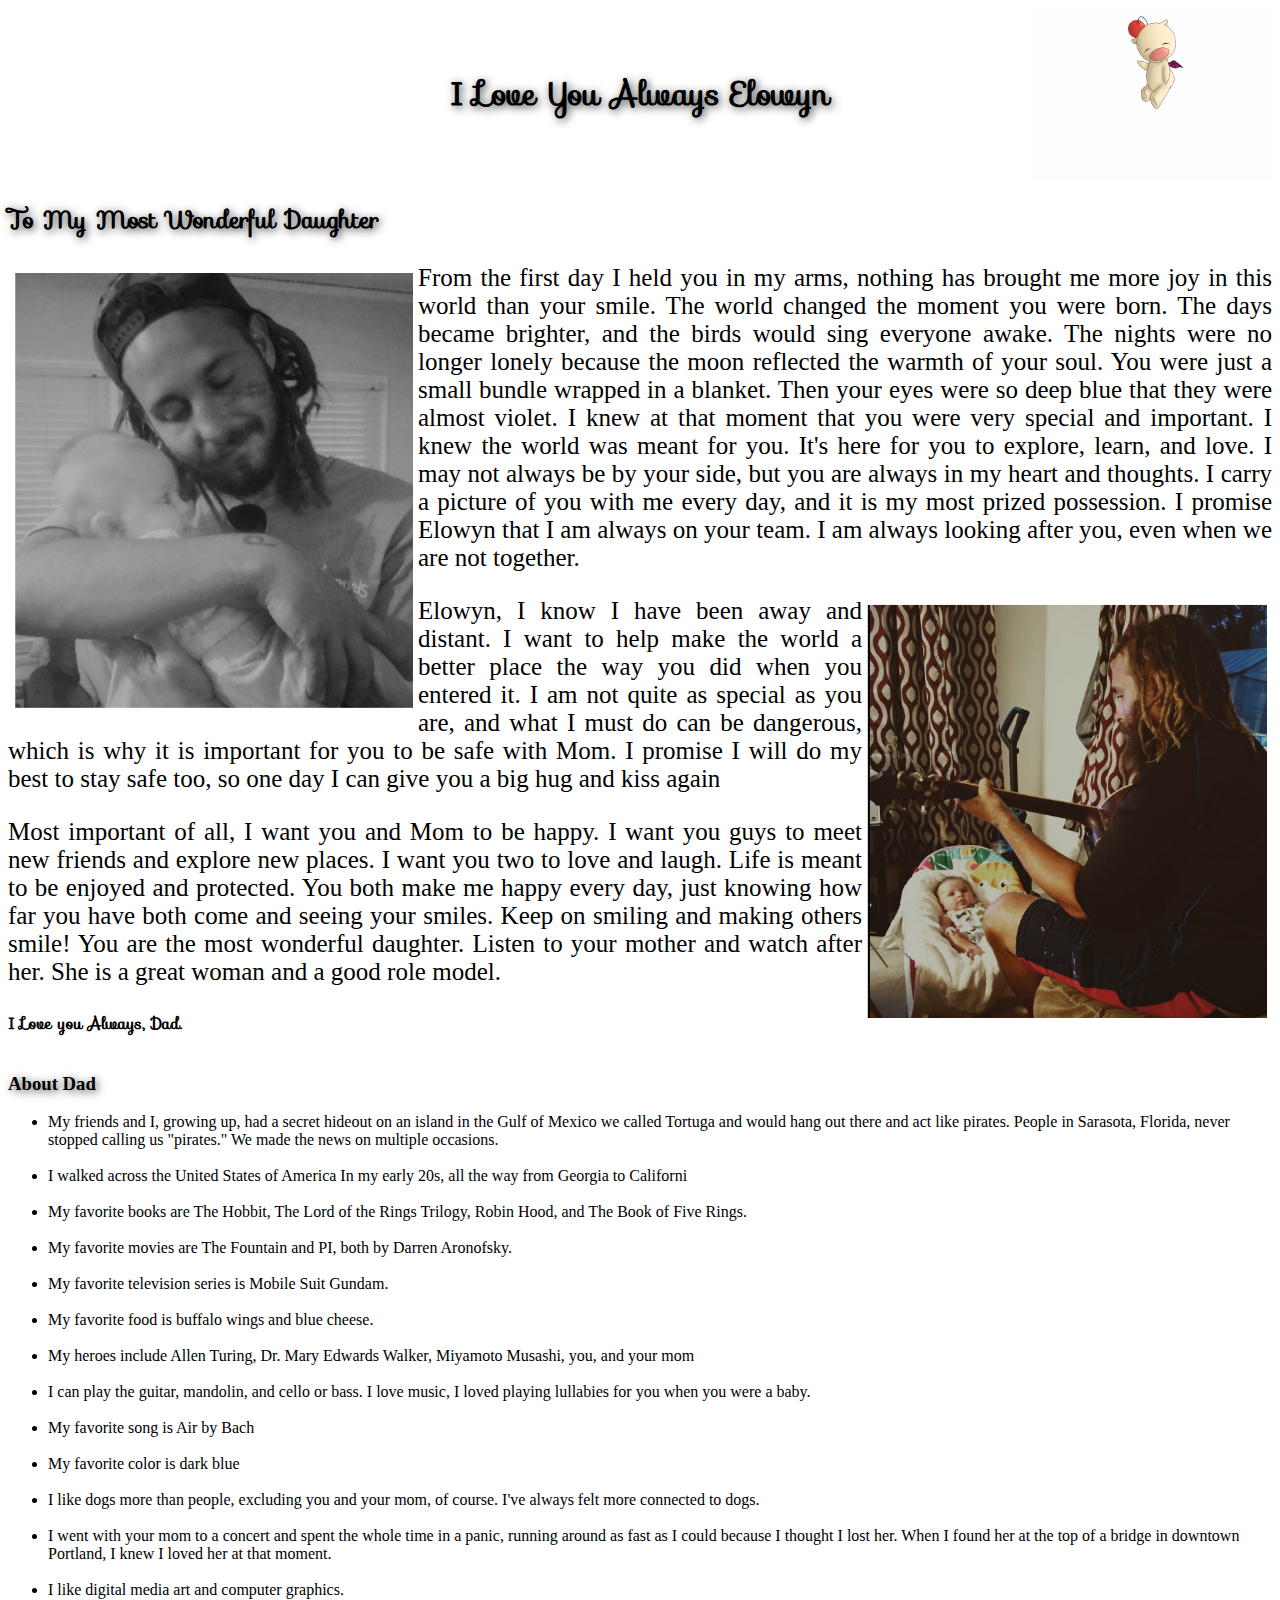
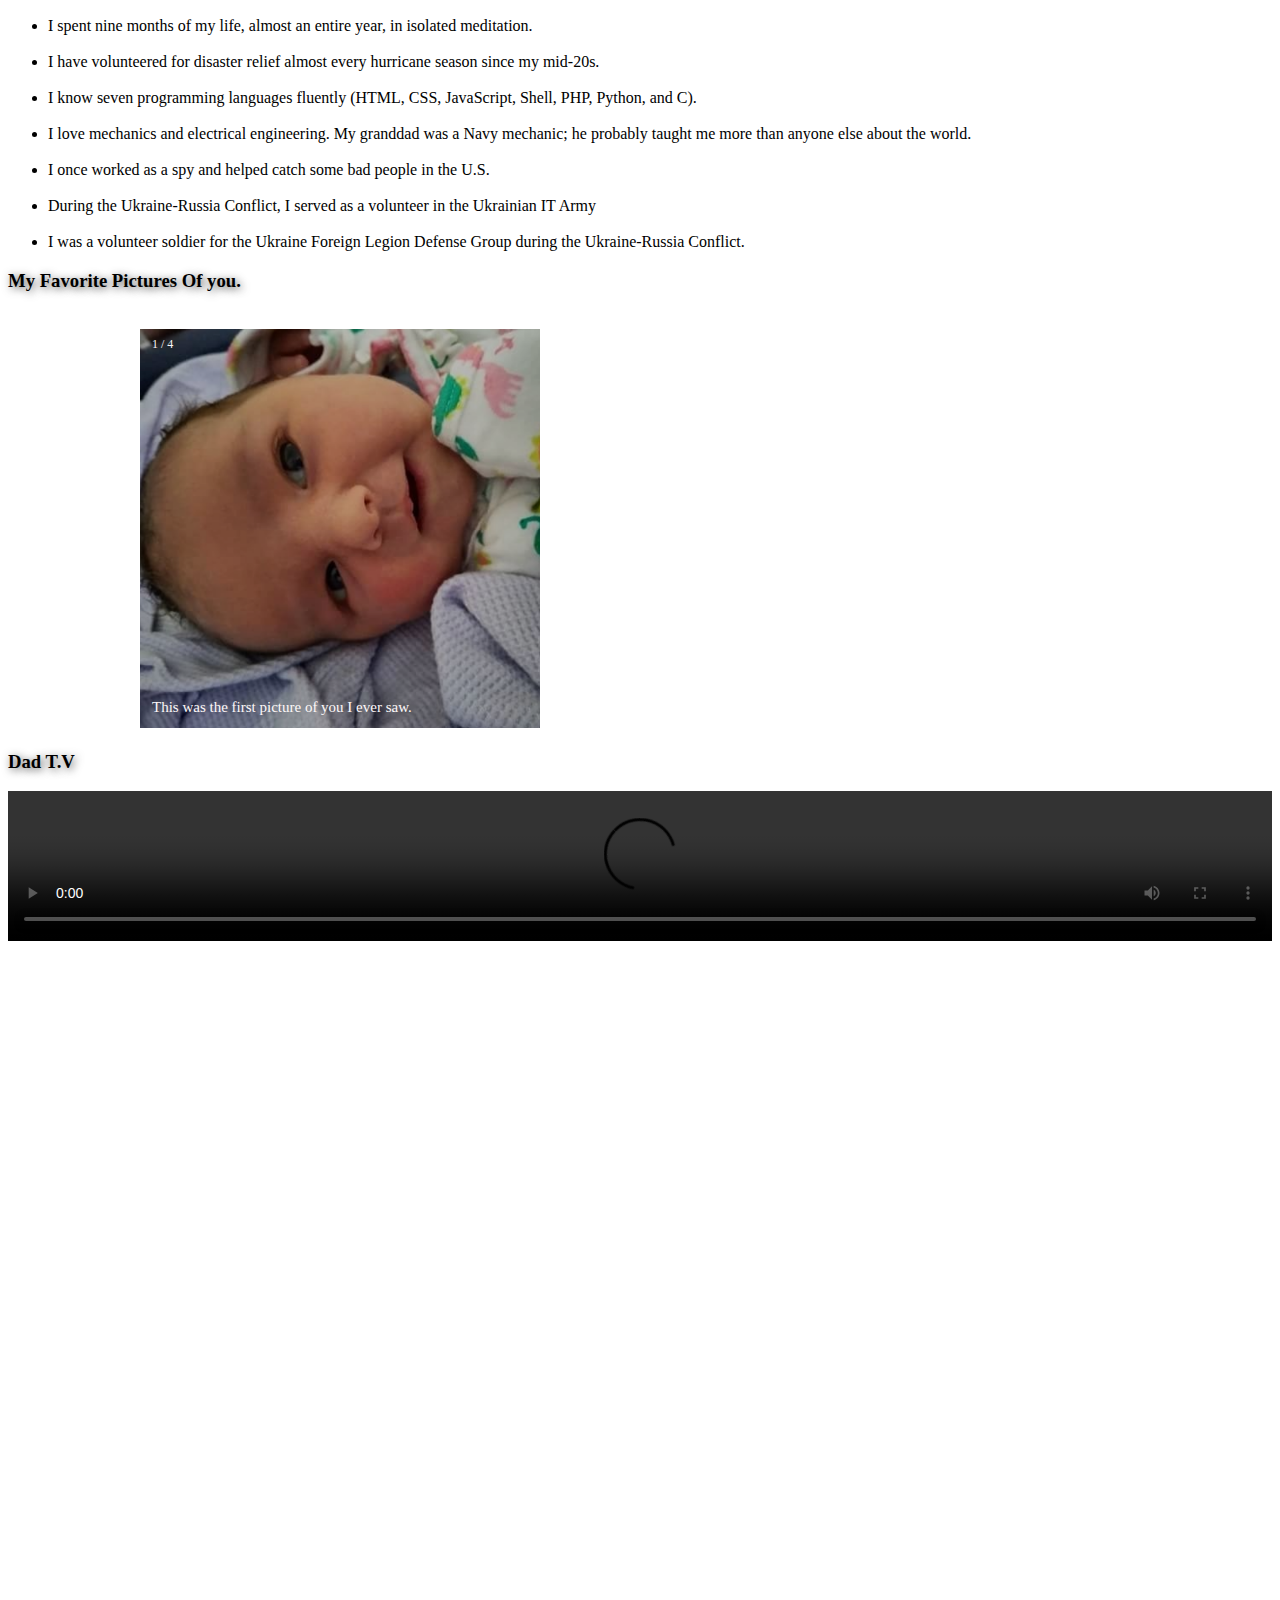
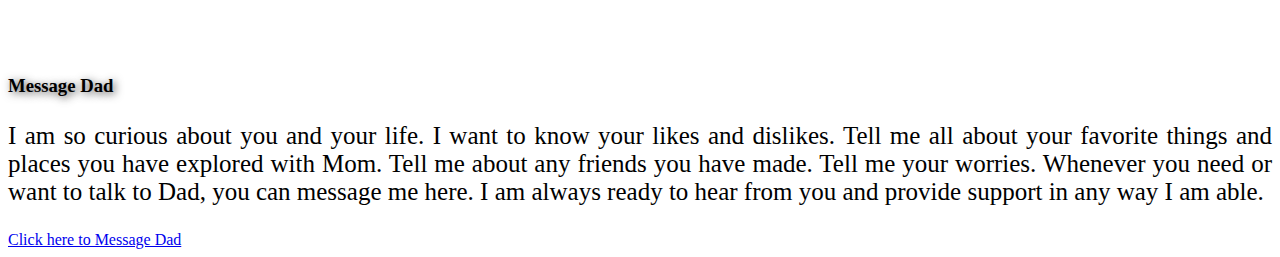
==== index.html @ 4904acc8 "Update index.html" ====
<!DOCTYPE html>
<html lang="en">
<head>
    <meta charset="UTF-8">
    <meta http-equiv="X-UA-Compatible" content="IE=edge">
    <meta name="viewport" content="width=device-width, initial-scale=1.0">
    <link href='https://fonts.googleapis.com/css?family=Sofia' rel='stylesheet'>
    <link rel="stylesheet" href="style.css">
    <link rel="icon" href="./images/R.png">
    <title>I Love You Always</title>
</head>
<body>
    <div id="Header">
       <h1 style="font-family: 'Sofia';">I Love You Always Elowyn</h1>
    </div>
    <h2  style="font-family: 'Sofia';">To My Most Wonderful Daughter</h2>
    <div class="square">
        <div>
          <img class="img-t" src=
    "./images/hugwithelo.png"
            alt="Hug with dad" width="400">
        </div>
    <p>
        From the first day I held you in my arms, nothing has brought me more joy in this world than your smile. The world changed the moment you were born. The days became brighter, and the birds would sing everyone awake. The nights were no longer lonely because the moon reflected the warmth of your soul. You were just a small bundle wrapped in a blanket. Then your eyes were so deep blue that they were almost violet. I knew at that moment that you were very special and important. I knew the world was meant for you. It's here for you to explore, learn, and love. I may not always be by your side, but you are always in my heart and thoughts. I carry a picture of you with me every day, and it is my most prized possession. I promise Elowyn that I am always on your team. I am always looking after you, even when we are not together.    
    </p>
    <div>
        <img class="img-tr" src=
  "./images/lulibies.png"
          alt="Hug with dad" width="400">
      </div>
    <p>
        Elowyn, I know I have been away and distant. I want to help make the world a better place the way you did when you entered it. I am not quite as special as you are, and what I must do can be dangerous, which is why it is important for you to be safe with Mom. I promise I will do my best to stay safe too, so one day I can give you a big hug and kiss again
    </p>
    <p>
        Most important of all, I want you and Mom to be happy. I want you guys to meet new friends and explore new places. I want you two to love and laugh. Life is meant to be enjoyed and protected. You both make me happy every day, just knowing how far you have both come and seeing your smiles. Keep on smiling and making others smile! You are the most wonderful daughter. Listen to your mother and watch after her. She is a great woman and a good role model. 
    </p>
    <b  style="font-family: 'Sofia';">I Love you Always, Dad.</b>
        </div>
        <br>
    <h3>About Dad</h3>
    <ul>
        <li>My friends and I, growing up, had a secret hideout on an island in the Gulf of Mexico we called Tortuga and would hang out there and act like pirates. People in Sarasota, Florida, never stopped calling us "pirates." We made the news on multiple occasions.</li>
        <br>
        <li>I walked across the United States of America In my early 20s, all the way from Georgia to Californi</li>
        <br>
        <li>My favorite books are The Hobbit, The Lord of the Rings Trilogy, Robin Hood, and The Book of Five Rings.</li>
        <br>
        <li>My favorite movies are The Fountain and PI, both by Darren Aronofsky.</li>
        <br>
        <li>My favorite television series is Mobile Suit Gundam.</li>
        <br>
        <li>My favorite food is buffalo wings and blue cheese.</li>
        <br>
        <li>My heroes include Allen Turing, Dr. Mary Edwards Walker, Miyamoto Musashi, you, and your mom</li>
        <br>
        <li>I can play the guitar, mandolin, and cello or bass. I love music, I loved playing lullabies for you when you were a baby.</li>
        <br>
        <li>My favorite song is Air by Bach</li>
        <br>
        <li>My favorite color is dark blue</li>
        <br>
        <li>I like dogs more than people, excluding you and your mom, of course. I've always felt more connected to dogs.</li>
        <br>
        <li>I went with your mom to a concert and spent the whole time in a panic, running around as fast as I could because I thought I lost her. When I found her at the top of a bridge in downtown Portland, I knew I loved her at that moment.</li>
        <br>
        <li>I like digital media art and computer graphics.</li>
        <br>
        <li>I spent nine months of my life, almost an entire year, in isolated meditation.</li>
        <br>
        <li>I have volunteered for disaster relief almost every hurricane season since my mid-20s.</li>
        <br>
        <li>I know seven programming languages fluently (HTML, CSS, JavaScript, Shell, PHP, Python, and C).</li>
        <br>
        <li>I love mechanics and electrical engineering. My granddad was a Navy mechanic; he probably taught me more than anyone else about the world.</li>
        <br>
        <li>I once worked as a spy and helped catch some bad people in the U.S.</li>
        <br>
        <li>During the Ukraine-Russia Conflict, I served as a volunteer in the Ukrainian IT Army</li>
        <br>
        <li>I was a volunteer soldier for the Ukraine Foreign Legion Defense Group during the Ukraine-Russia Conflict.</li>  
    </ul>
    <h3>My Favorite Pictures Of you.</h3>
    <br>
    <!-- Slideshow container -->
<div class="slideshow-container">

    <!-- Full-width images with number and caption text -->
    <div class="mySlides fade">
      <div class="numbertext">1 / 4</div>
      <img src="./images/babygirl.png" style="width:400px">
      <div class="text">This was the first picture of you I ever saw.</div>
    </div>
  
    <div class="mySlides fade">
      <div class="numbertext">2 / 4</div>
      <img src="./images/Untitled.png" style="width:400px">
      <div class="text">You and the forest are both precious</div>
    </div>
  
    <div class="mySlides fade">
      <div class="numbertext">3 / 4</div>
      <img src="./images/smile.png" style="width:400px">
      <div class="text">You have your mothers smile</div>
    </div>
    
    <div class="mySlides fade">
        <div class="numbertext">4 / 4</div>
        <img src="./images/school.png" style="width:400px">
        <div class="text">You look so bright and beautiful my little scholar</div>
      </div>

  </div>
  <h3>Dad T.V</h3>
  <video controls src="./images/WIN_20221014_21_55_17_Pro.webm"></video>
  <br>
  <div class="container">
    <iframe class="responsive-iframe" src="https://www.youtube.com/embed/XIg87UsTBOM" frameborder="0" title="YouTube video player" allow="accelerometer; autoplay; clipboard-write; encrypted-media; gyroscope; picture-in-picture" allowfullscreen></iframe>
  </div>

 
  
  <h3>Message Dad</h3>
  <p>I am so curious about you and your life. I want to know your likes and dislikes. Tell me all about your favorite things and places you have explored with Mom. Tell me about any friends you have made. Tell me your worries. Whenever you need or want to talk to Dad, you can message me here. I am always ready to hear from you and provide support in any way I am able.</p>
   <a href="mailto:dikweb@outlook.com">Click here to Message Dad</a> 
   <br>
</body>
<script src="./script.js"></script>
</html>
---- style.css ----
h1, h2, h3 {
    text-shadow: 2px 2px 8px #000000b7;
  }
#Header {
    padding: 40px;
    text-align: center;
    background-image: url(./images/R.gif);
    background-size:15em;
    background-repeat: no-repeat;
    background-position: right;
}
.img-t {
    float: left;
    margin: 5px;
  }
  .img-tr {
    float: right;
    margin: 5px;
  }
  video {
    width: 100%;
    min-width: 300px;
  }

  p {
    text-align: justify;
    font-size: 25px;
  }
  * {box-sizing:border-box}

/* Slideshow container */
.slideshow-container {
  max-width: 1000px;
  position: relative;
  margin: auto;
  padding: auto;
}
a {
    align-self: center;
    margin-bottom: 10px;
}

/* Hide the images by default */
.mySlides {
  display: none;
}



/* Position the "next button" to the right */
.next {
  right: 0;
  border-radius: 3px 0 0 3px;
}

/* On hover, add a black background color with a little bit see-through */
.prev:hover, .next:hover {
  background-color: rgba(0,0,0,0.8);
}

/* Caption text */
.text {
  color: #fdf8f8;
  font-size: 15px;
  padding: 8px 12px;
  position: absolute;
  bottom: 8px;
  width: 100%;
  
}

/* Number text (1/3 etc) */
.numbertext {
  color: #faf7f7;
  font-size: 12px;
  padding: 8px 12px;
  position: absolute;
  top: 0;
}

/* The dots/bullets/indicators */


.active, .dot:hover {
  background-color: #717171;
}

/* Fading animation */
.fade {
  animation-name: fade;
  animation-duration: 1.5s;
}
.container {
  position: relative;
  overflow: hidden;
  width: 100%;
  padding-top: 56.25%; /* 16:9 Aspect Ratio (divide 9 by 16 = 0.5625) */
}

/* Then style the iframe to fit in the container div with full height and width */
.responsive-iframe {
  position: absolute;
  top: 0;
  left: 0;
  bottom: 0;
  right: 0;
  width: 100%;
  height: 100%;
}

@keyframes fade {
  from {opacity: .4}
  to {opacity: 1}
}
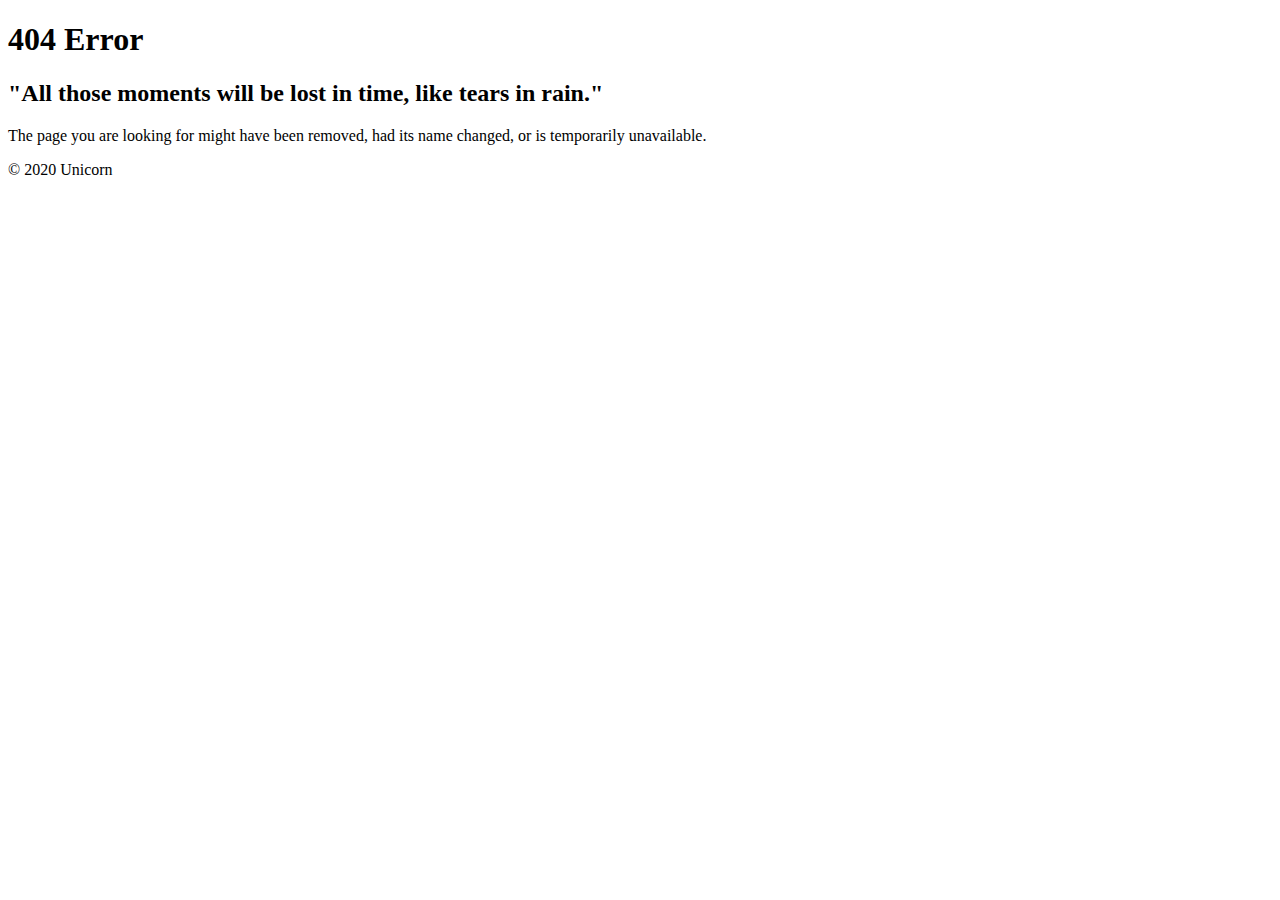
==== commit 792e42ba: "Add files via upload" ====
--- a/index.html
+++ b/index.html
@@ -3,126 +3,31 @@
 <head>
     <meta charset="UTF-8">
     <meta http-equiv="X-UA-Compatible" content="IE=edge">
-    <meta name="viewport" content="width=device-width, initial-scale=1.0">
-    <link href='https://fonts.googleapis.com/css?family=Sofia' rel='stylesheet'>
-    <link rel="stylesheet" href="style.css">
-    <link rel="icon" href="./images/R.png">
-    <title>I Love You Always</title>
-</head>
-<body>
-    <div id="Header">
-       <h1 style="font-family: 'Sofia';">I Love You Always Elowyn</h1>
-    </div>
-    <h2  style="font-family: 'Sofia';">To My Most Wonderful Daughter</h2>
-    <div class="square">
-        <div>
-          <img class="img-t" src=
-    "./images/hugwithelo.png"
-            alt="Hug with dad" width="400">
-        </div>
-    <p>
-        From the first day I held you in my arms, nothing has brought me more joy in this world than your smile. The world changed the moment you were born. The days became brighter, and the birds would sing everyone awake. The nights were no longer lonely because the moon reflected the warmth of your soul. You were just a small bundle wrapped in a blanket. Then your eyes were so deep blue that they were almost violet. I knew at that moment that you were very special and important. I knew the world was meant for you. It's here for you to explore, learn, and love. I may not always be by your side, but you are always in my heart and thoughts. I carry a picture of you with me every day, and it is my most prized possession. I promise Elowyn that I am always on your team. I am always looking after you, even when we are not together.    
-    </p>
-    <div>
-        <img class="img-tr" src=
-  "./images/lulibies.png"
-          alt="Hug with dad" width="400">
-      </div>
-    <p>
-        Elowyn, I know I have been away and distant. I want to help make the world a better place the way you did when you entered it. I am not quite as special as you are, and what I must do can be dangerous, which is why it is important for you to be safe with Mom. I promise I will do my best to stay safe too, so one day I can give you a big hug and kiss again
-    </p>
-    <p>
-        Most important of all, I want you and Mom to be happy. I want you guys to meet new friends and explore new places. I want you two to love and laugh. Life is meant to be enjoyed and protected. You both make me happy every day, just knowing how far you have both come and seeing your smiles. Keep on smiling and making others smile! You are the most wonderful daughter. Listen to your mother and watch after her. She is a great woman and a good role model. 
-    </p>
-    <b  style="font-family: 'Sofia';">I Love you Always, Dad.</b>
-        </div>
-        <br>
-    <h3>About Dad</h3>
-    <ul>
-        <li>My friends and I, growing up, had a secret hideout on an island in the Gulf of Mexico we called Tortuga and would hang out there and act like pirates. People in Sarasota, Florida, never stopped calling us "pirates." We made the news on multiple occasions.</li>
-        <br>
-        <li>I walked across the United States of America In my early 20s, all the way from Georgia to Californi</li>
-        <br>
-        <li>My favorite books are The Hobbit, The Lord of the Rings Trilogy, Robin Hood, and The Book of Five Rings.</li>
-        <br>
-        <li>My favorite movies are The Fountain and PI, both by Darren Aronofsky.</li>
-        <br>
-        <li>My favorite television series is Mobile Suit Gundam.</li>
-        <br>
-        <li>My favorite food is buffalo wings and blue cheese.</li>
-        <br>
-        <li>My heroes include Allen Turing, Dr. Mary Edwards Walker, Miyamoto Musashi, you, and your mom</li>
-        <br>
-        <li>I can play the guitar, mandolin, and cello or bass. I love music, I loved playing lullabies for you when you were a baby.</li>
-        <br>
-        <li>My favorite song is Air by Bach</li>
-        <br>
-        <li>My favorite color is dark blue</li>
-        <br>
-        <li>I like dogs more than people, excluding you and your mom, of course. I've always felt more connected to dogs.</li>
-        <br>
-        <li>I went with your mom to a concert and spent the whole time in a panic, running around as fast as I could because I thought I lost her. When I found her at the top of a bridge in downtown Portland, I knew I loved her at that moment.</li>
-        <br>
-        <li>I like digital media art and computer graphics.</li>
-        <br>
-        <li>I spent nine months of my life, almost an entire year, in isolated meditation.</li>
-        <br>
-        <li>I have volunteered for disaster relief almost every hurricane season since my mid-20s.</li>
-        <br>
-        <li>I know seven programming languages fluently (HTML, CSS, JavaScript, Shell, PHP, Python, and C).</li>
-        <br>
-        <li>I love mechanics and electrical engineering. My granddad was a Navy mechanic; he probably taught me more than anyone else about the world.</li>
-        <br>
-        <li>I once worked as a spy and helped catch some bad people in the U.S.</li>
-        <br>
-        <li>During the Ukraine-Russia Conflict, I served as a volunteer in the Ukrainian IT Army</li>
-        <br>
-        <li>I was a volunteer soldier for the Ukraine Foreign Legion Defense Group during the Ukraine-Russia Conflict.</li>  
-    </ul>
-    <h3>My Favorite Pictures Of you.</h3>
-    <br>
-    <!-- Slideshow container -->
-<div class="slideshow-container">
-
-    <!-- Full-width images with number and caption text -->
-    <div class="mySlides fade">
-      <div class="numbertext">1 / 4</div>
-      <img src="./images/babygirl.png" style="width:400px">
-      <div class="text">This was the first picture of you I ever saw.</div>
-    </div>
-  
-    <div class="mySlides fade">
-      <div class="numbertext">2 / 4</div>
-      <img src="./images/Untitled.png" style="width:400px">
-      <div class="text">You and the forest are both precious</div>
-    </div>
-  
-    <div class="mySlides fade">
-      <div class="numbertext">3 / 4</div>
-      <img src="./images/smile.png" style="width:400px">
-      <div class="text">You have your mothers smile</div>
-    </div>
+    <meta name="viewport" content="width=<html lang="en">
+        <meta charset="utf-8">
+        <title>Page Not Found :(</title>
+            
+            <meta name="viewport" content="width=device-width, initial-scale=1.0, maximum-scale=1.0, user-scalable=no" />
+        </head>
+        
     
-    <div class="mySlides fade">
-        <div class="numbertext">4 / 4</div>
-        <img src="./images/school.png" style="width:400px">
-        <div class="text">You look so bright and beautiful my little scholar</div>
-      </div>
-
-  </div>
-  <h3>Dad T.V</h3>
-  <video controls src="./images/WIN_20221014_21_55_17_Pro.webm"></video>
-  <br>
-  <div class="container">
-    <iframe class="responsive-iframe" src="https://www.youtube.com/embed/XIg87UsTBOM" frameborder="0" title="YouTube video player" allow="accelerometer; autoplay; clipboard-write; encrypted-media; gyroscope; picture-in-picture" allowfullscreen></iframe>
-  </div>
-
- 
-  
-  <h3>Message Dad</h3>
-  <p>I am so curious about you and your life. I want to know your likes and dislikes. Tell me all about your favorite things and places you have explored with Mom. Tell me about any friends you have made. Tell me your worries. Whenever you need or want to talk to Dad, you can message me here. I am always ready to hear from you and provide support in any way I am able.</p>
-   <a href="mailto:dikweb@outlook.com">Click here to Message Dad</a> 
-   <br>
-</body>
-<script src="./script.js"></script>
-</html>
+        <body>
+        
+        <div class="unicorn"></div>
+                
+        <div class="container">
+          
+            <div class="four-oh-four"><h1>404 Error</h1></div>
+                  
+            <div class="warning">            
+                <h2>"All those moments will be lost in time, like tears in rain."</h2>
+                <p>The page you are looking for might have been removed, had its name changed, or is temporarily unavailable.</p>
+                
+            </div>
+    
+            <div class="footer"><p class="copyright">&copy; 2020 Unicorn</p></div>        
+    
+        </div><!-- /.container -->                             
+        </body>
+    </html>
+    
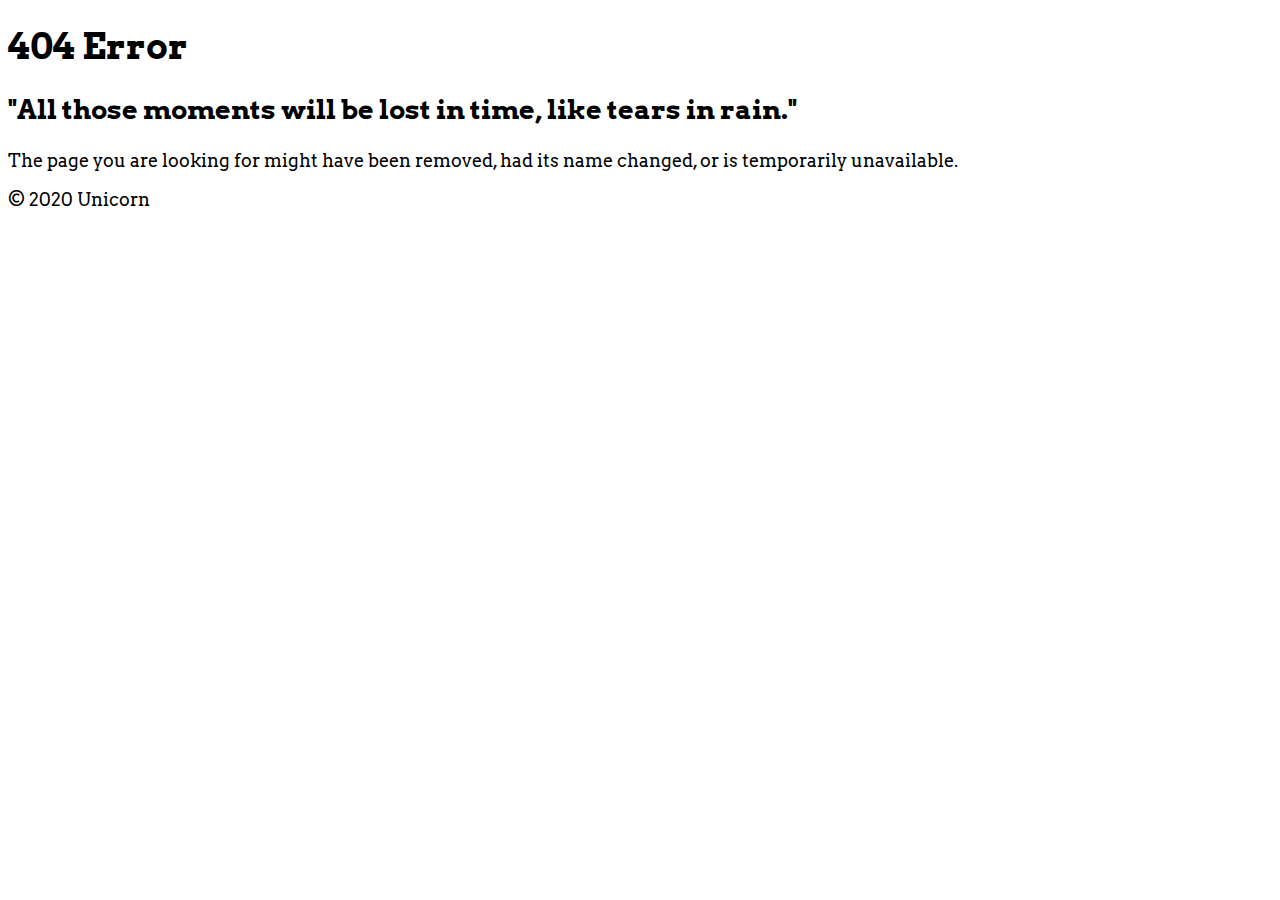
==== commit 092efd72: "Add files via upload" ====
--- a/index.html
+++ b/index.html
@@ -3,7 +3,8 @@
 <head>
     <meta charset="UTF-8">
     <meta http-equiv="X-UA-Compatible" content="IE=edge">
-    <meta name="viewport" content="width=<html lang="en">
+    <meta name="viewport" content="width=device-width, initial-scale=1.0">
+    <link rel="stylesheet" href="style.css">
         <meta charset="utf-8">
         <title>Page Not Found :(</title>
             
@@ -27,7 +28,8 @@
     
             <div class="footer"><p class="copyright">&copy; 2020 Unicorn</p></div>        
     
-        </div><!-- /.container -->                             
+        </div><!-- /.container -->    
+        <script src="./script.js"></script>                         
         </body>
     </html>
     
--- a/style.css
+++ b/style.css
@@ -0,0 +1,16 @@
+@import url(https://fonts.googleapis.com/css?family=Arvo);
+
+
+/* SELECTED TEXT */
+::selection { background: #ff5e99; color: #FFFFFF; text-shadow: 0; }
+::-moz-selection { background: #ff5e99; color: #FFFFFF; }
+
+html {
+    font-size: 18px;font-size: 1.13rem;
+    -webkit-text-size-adjust: 100%;
+    -ms-text-size-adjust: 100%;                          
+    }
+
+html, input { font-family: "arvo", "Helvetica Neue", Helvetica, Arial, sans-serif; }
+
+
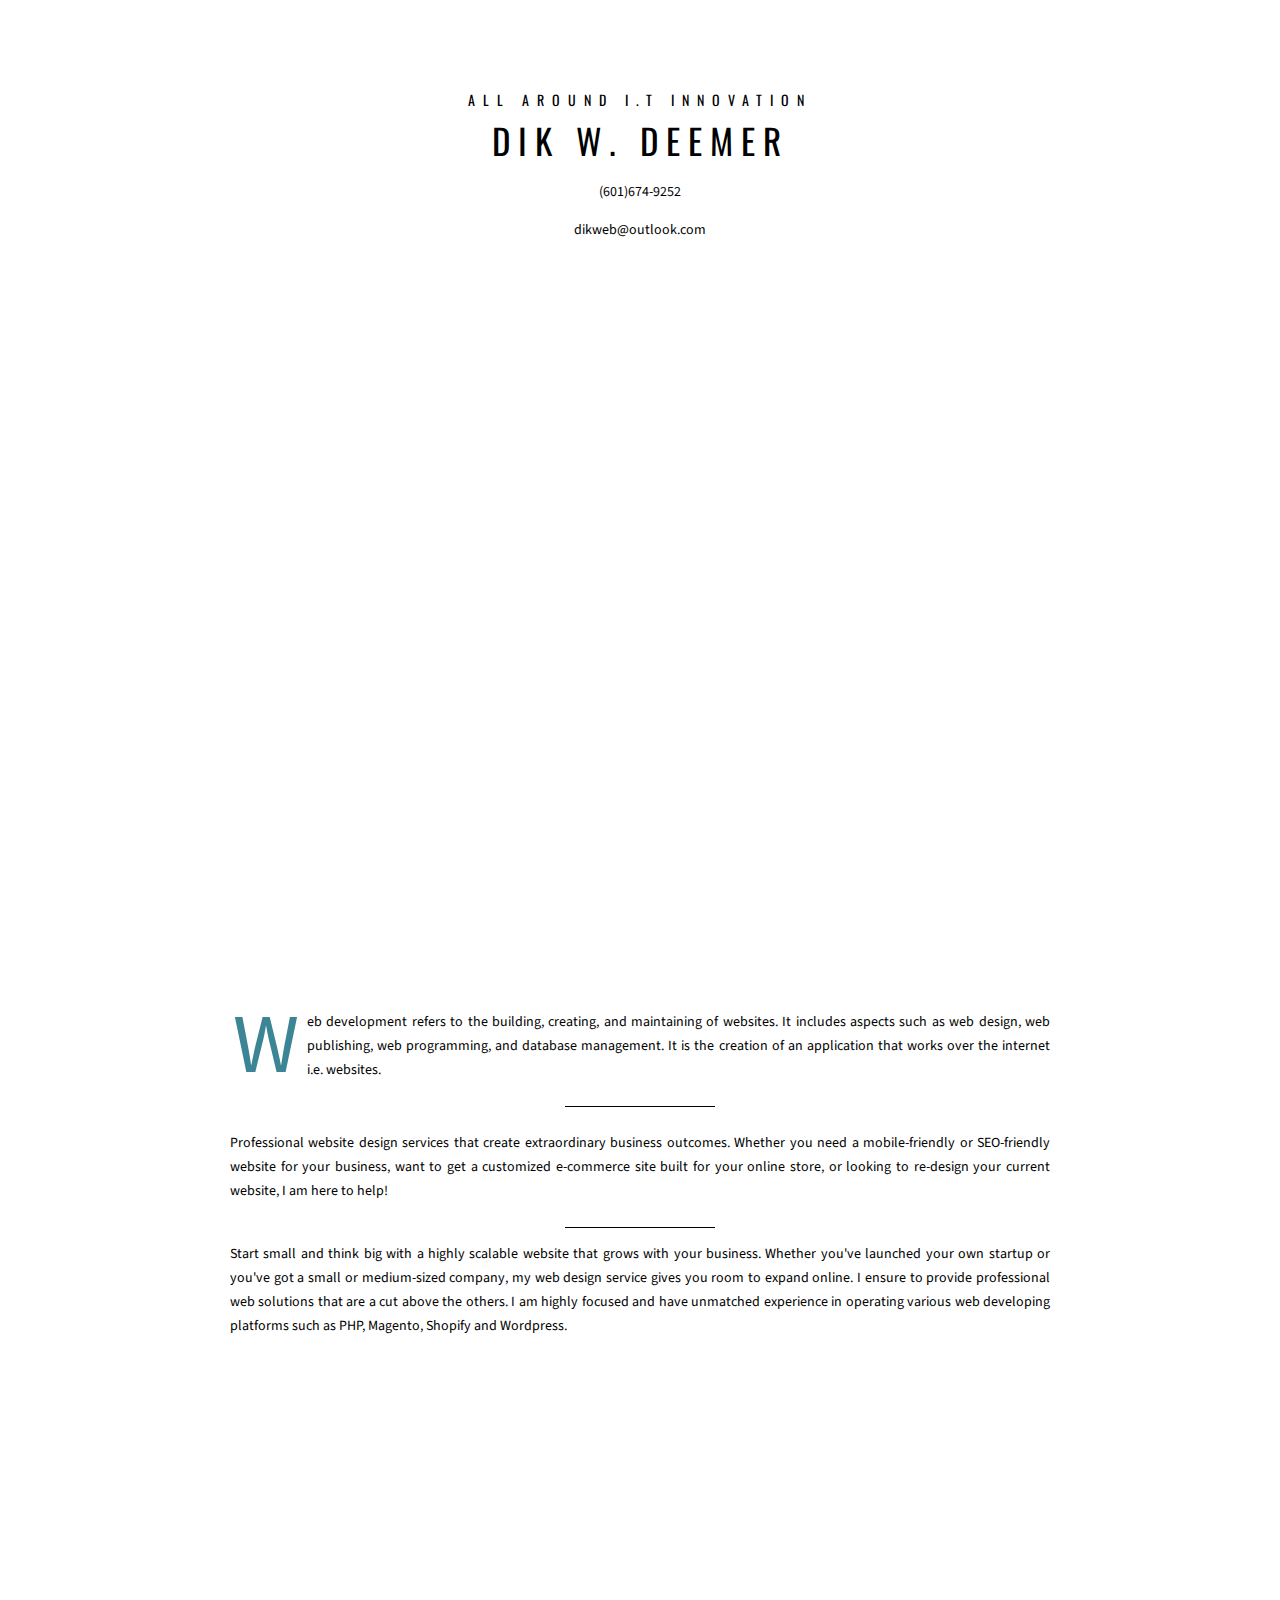
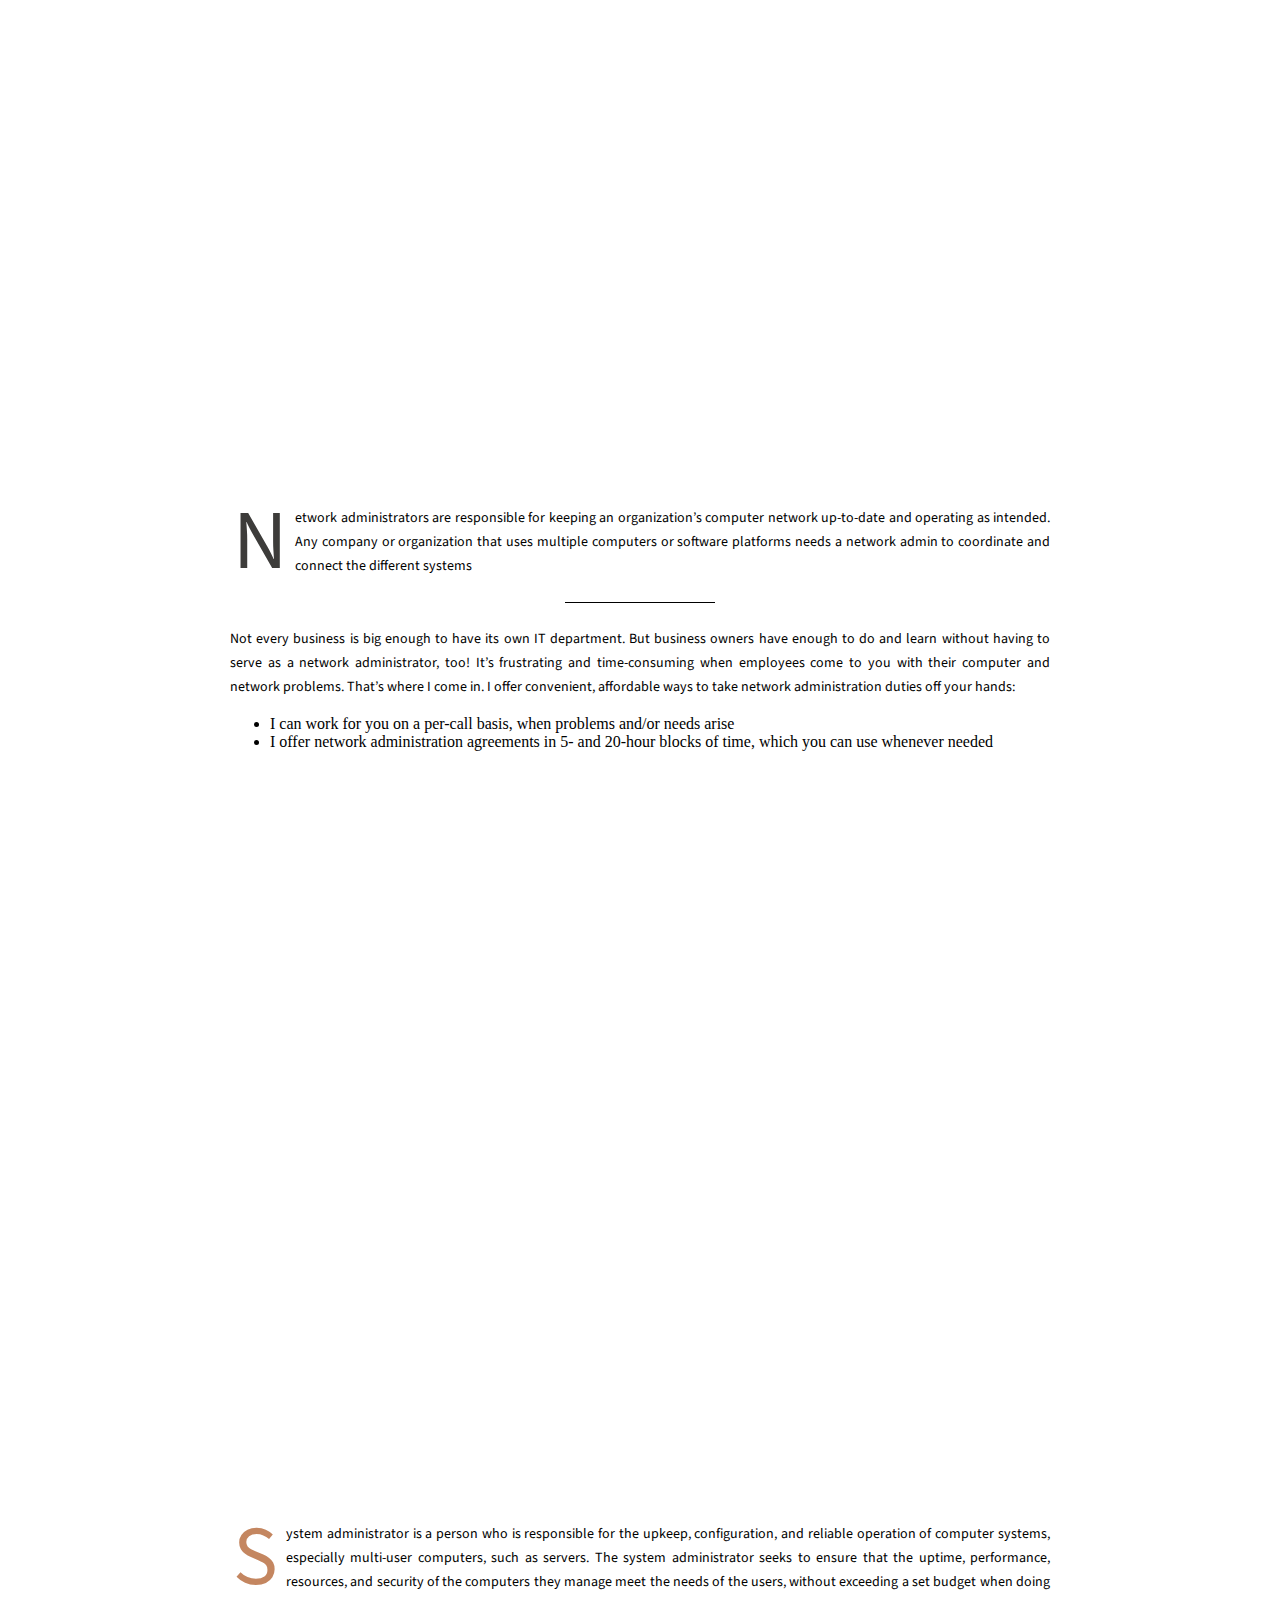
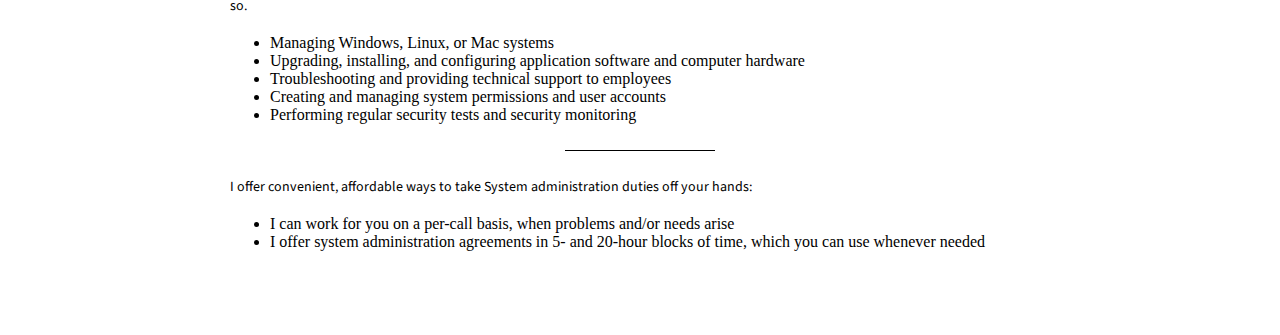
==== commit 76be22ef: "Add files via upload" ====
--- a/index.html
+++ b/index.html
@@ -4,32 +4,66 @@
     <meta charset="UTF-8">
     <meta http-equiv="X-UA-Compatible" content="IE=edge">
     <meta name="viewport" content="width=device-width, initial-scale=1.0">
-    <link rel="stylesheet" href="style.css">
-        <meta charset="utf-8">
-        <title>Page Not Found :(</title>
-            
-            <meta name="viewport" content="width=device-width, initial-scale=1.0, maximum-scale=1.0, user-scalable=no" />
-        </head>
+    <link rel="stylesheet" href="style2.css">
+    <title>Dik W. Deemer</title>
+</head>
+<body>
+    <div id="parallax-world-of-ugg">
+  
+        <section>
+          <div class="title">
+            <img src="https://i.postimg.cc/GtWcbLh3/logo-clear.png" alt="" width="100">
+            <h3>All Around I.T Innovation</h3>
+            <h1>Dik W. Deemer</h1>
+            <P>(601)674-9252</P>
+            <p>dikweb@outlook.com</p>
+          </div>
+        </section>
         
-    
-        <body>
+        <section>
+            <div class="parallax-one">
+              <h2>Web Development</h2>
+            </div>
+        </section>
         
-        <div class="unicorn"></div>
-                
-        <div class="container">
+        <section>
+          <div class="block">
+            <p><span class="first-character sc">W</span>eb development refers to the building, creating, and maintaining of websites. It includes aspects such as web design, web publishing, web programming, and database management. It is the creation of an application that works over the internet i.e. websites.</p>
+            <p class="line-break margin-top-10"></p>
+            <p class="margin-top-10">Professional website design services that create extraordinary business outcomes. Whether you need a mobile-friendly or SEO-friendly website for your business, want to get a customized e-commerce site built for your online store, or looking to re-design your current website, I am here to help!</p>
+            <p class="line-break margin-top-10"></p>
+            <p>Start small and think big with a highly scalable website that grows with your business. Whether you've launched your own startup or you've got a small or medium-sized company, my web design service gives you room to expand online. I ensure to provide professional web solutions that are a cut above the others. I am highly focused and have unmatched experience in operating various web developing platforms such as PHP, Magento, Shopify and Wordpress.</p>
+          </div>
+        </section>
+        
+        <section>
+          <div class="parallax-two">
+            <h2>Networking Administration</h2>
+          </div>
+        </section>
+        
+        <section>
+          <div class="block">
+            <p><span class="first-character ny">N</span>etwork administrators are responsible for keeping an organization’s computer network up-to-date and operating as intended. Any company or organization that uses multiple computers or software platforms needs a network admin to coordinate and connect the different systems</p>
+            <p class="line-break margin-top-10"></p>
+            <p class="margin-top-10">Not every business is big enough to have its own IT department. But business owners have enough to do and learn without having to serve as a network administrator, too! It’s frustrating and time-consuming when employees come to you with their computer and network problems. That’s where I come in. I offer convenient, affordable ways to take network administration duties off your hands: <ul><li>I can work for you on a per-call basis, when problems and/or needs arise</li><li>I offer network administration agreements in 5- and 20-hour blocks of time, which you can use whenever needed</li></ul></p>
+          </div>
+        </section>
+        
+        <section>
+          <div class="parallax-three">
+            <h2>System Administration</h2>
+          </div>
+        </section>
+        
+        <section>
+          <div class="block">
+            <p><span class="first-character atw">S</span>ystem administrator is a person who is responsible for the upkeep, configuration, and reliable operation of computer systems, especially multi-user computers, such as servers. The system administrator seeks to ensure that the uptime, performance, resources, and security of the computers they manage meet the needs of the users, without exceeding a set budget when doing so.<ul><li>Managing Windows, Linux, or Mac systems</li><li>Upgrading, installing, and configuring application software and computer hardware</li><li>Troubleshooting and providing technical support to employees</li><li>Creating and managing system permissions and user accounts</li><li>Performing regular security tests and security monitoring</li></ul></p>
+            <p class="line-break margin-top-10"></p>
+            <p class="margin-top-10"> I offer convenient, affordable ways to take System administration duties off your hands:<ul><li>I can work for you on a per-call basis, when problems and/or needs arise</li><li>I offer system administration agreements in 5- and 20-hour blocks of time, which you can use whenever needed</li></ul></p>
+          </div>
+        </section>
           
-            <div class="four-oh-four"><h1>404 Error</h1></div>
-                  
-            <div class="warning">            
-                <h2>"All those moments will be lost in time, like tears in rain."</h2>
-                <p>The page you are looking for might have been removed, had its name changed, or is temporarily unavailable.</p>
-                
-            </div>
-    
-            <div class="footer"><p class="copyright">&copy; 2020 Unicorn</p></div>        
-    
-        </div><!-- /.container -->    
-        <script src="./script.js"></script>                         
-        </body>
-    </html>
-    
+        </div> 
+</body>
+</html>--- a/style2.css
+++ b/style2.css
@@ -0,0 +1,60 @@
+@import url(https://fonts.googleapis.com/css?family=Oswald:300,400,700);
+@import url(https://fonts.googleapis.com/css?family=Source+Sans+Pro:200,300,400,600,700,900,200italic,300italic,400italic,600italic,700italic,900italic);
+
+/* Override UGG site */
+#main {width: 100%; padding:0;}
+.content-asset p {margin:0 auto;}
+.breadcrumb {display:none;}
+
+/* Helpers */
+/**************************/
+.margin-top-10 {padding-top:10px;}
+.margin-bot-10 {padding-bottom:10px;}
+
+/* Typography */
+/**************************/
+#parallax-world-of-ugg h1 {font-family:'Oswald', sans-serif; font-size:24px; font-weight:400; text-transform: uppercase; color:black; padding:0; margin:0;}
+#parallax-world-of-ugg h2 {font-family:'Oswald', sans-serif; font-size:70px; letter-spacing:10px; text-align:center; color:white; font-weight:400; text-transform:uppercase; z-index:10; opacity:.9;}
+#parallax-world-of-ugg h3 {font-family:'Oswald', sans-serif; font-size:14px; line-height:0; font-weight:400; letter-spacing:8px; text-transform: uppercase; color:black;}
+#parallax-world-of-ugg p {font-family:'Source Sans Pro', sans-serif; font-weight:400; font-size:14px; line-height:24px;}
+.first-character {font-weight:400; float: left; font-size: 84px; line-height: 64px; padding-top: 4px; padding-right: 8px; padding-left: 3px; font-family: 'Source Sans Pro', sans-serif;}
+
+.sc {color: #3b8595;}
+.ny {color: #3d3c3a;}
+.atw {color: #c48660;}
+
+/* Section - Title */
+/**************************/
+#parallax-world-of-ugg .title {background: white; padding: 60px; margin:0 auto; text-align:center;}
+#parallax-world-of-ugg .title h1 {font-size:35px; letter-spacing:8px;}
+
+/* Section - Block */
+/**************************/
+#parallax-world-of-ugg .block {background: white; padding: 60px; width:820px; margin:0 auto; text-align:justify;}
+#parallax-world-of-ugg .block-gray {background: #f2f2f2;padding: 60px;}
+#parallax-world-of-ugg .section-overlay-mask {position: absolute; top: 0; left: 0; width: 100%; height: 100%; background-color: black; opacity: 0.70;}
+
+/* Section - Parallax */
+/**************************/
+#parallax-world-of-ugg .parallax-one {padding-top: 200px; padding-bottom: 200px; overflow: hidden; position: relative; width: 100%; background-image: url(https://i.postimg.cc/NGTpzNT8/mishal-ibrahim-U2-VQr-A-z8-Qs-unsplash.jpg); background-attachment: fixed; background-size: cover; -moz-background-size: cover; -webkit-background-size: cover; background-repeat: no-repeat; background-position: top center;}
+#parallax-world-of-ugg .parallax-two {padding-top: 200px; padding-bottom: 200px; overflow: hidden; position: relative; width: 100%; background-image: url(https://i.postimg.cc/XqpQDMZK/nasa-Q1p7bh3-SHj8-unsplash.jpg); background-attachment: fixed; background-size: cover; -moz-background-size: cover; -webkit-background-size: cover; background-repeat: no-repeat; background-position: center center;}
+#parallax-world-of-ugg .parallax-three {padding-top: 200px; padding-bottom: 200px; overflow: hidden; position: relative; width: 100%; background-image: url(https://i.postimg.cc/8CGD84mf/caspar-camille-rubin-f-Pkv-U7-RDm-Co-unsplash.jpg); background-attachment: fixed; background-size: cover; -moz-background-size: cover; -webkit-background-size: cover; background-repeat: no-repeat; background-position: center center;}
+
+/* Extras */
+/**************************/
+#parallax-world-of-ugg .line-break {border-bottom:1px solid black; width: 150px; margin:0 auto;}
+
+/* Media Queries */
+/**************************/
+@media screen and (max-width: 959px) and (min-width: 768px) {
+  #parallax-world-of-ugg .block {padding: 40px; width:620px;}
+}
+@media screen and (max-width: 767px) {
+  #parallax-world-of-ugg .block {padding: 30px; width:420px;}
+  #parallax-world-of-ugg h2 {font-size:30px;}
+  #parallax-world-of-ugg .block {padding: 30px;}
+  #parallax-world-of-ugg .parallax-one, #parallax-world-of-ugg .parallax-two, #parallax-world-of-ugg .parallax-three {padding-top:100px; padding-bottom:100px;}
+}
+@media screen and (max-width: 479px) {
+  #parallax-world-of-ugg .block {padding: 30px 15px; width:290px;}
+}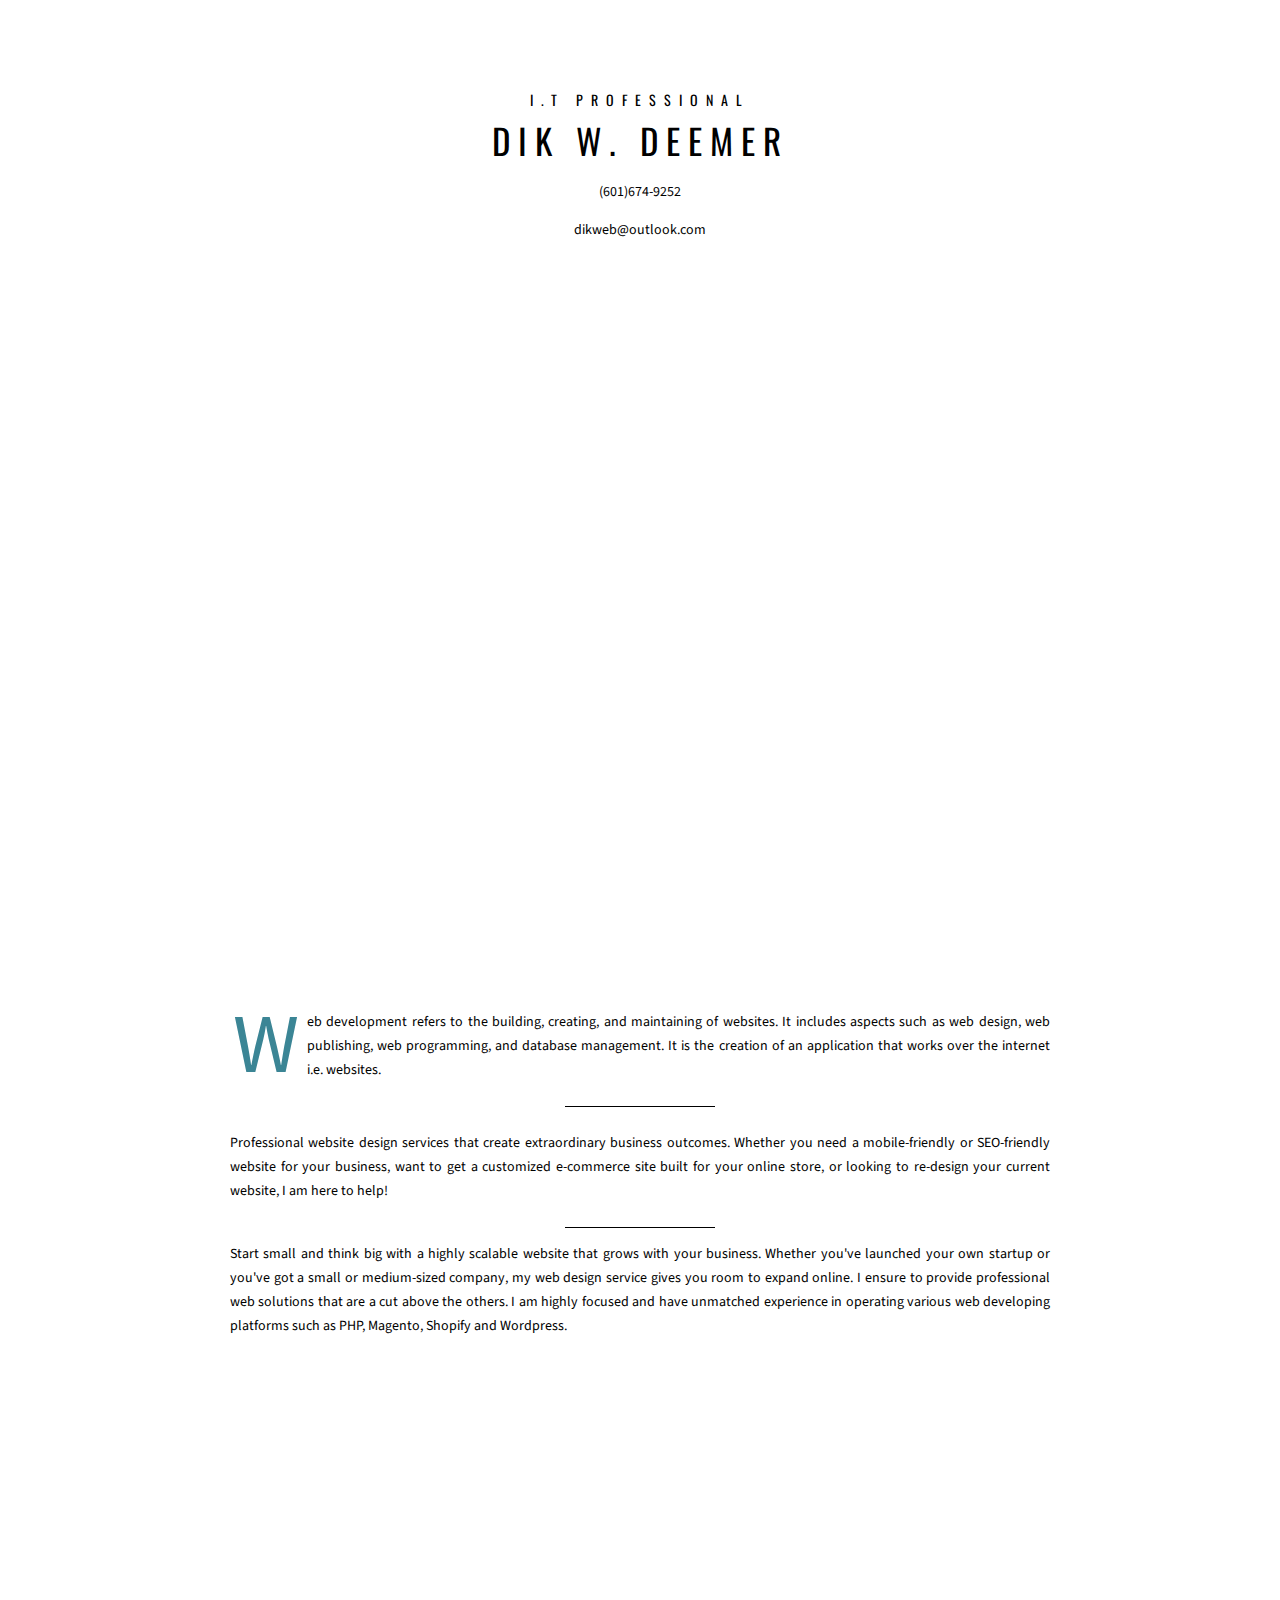
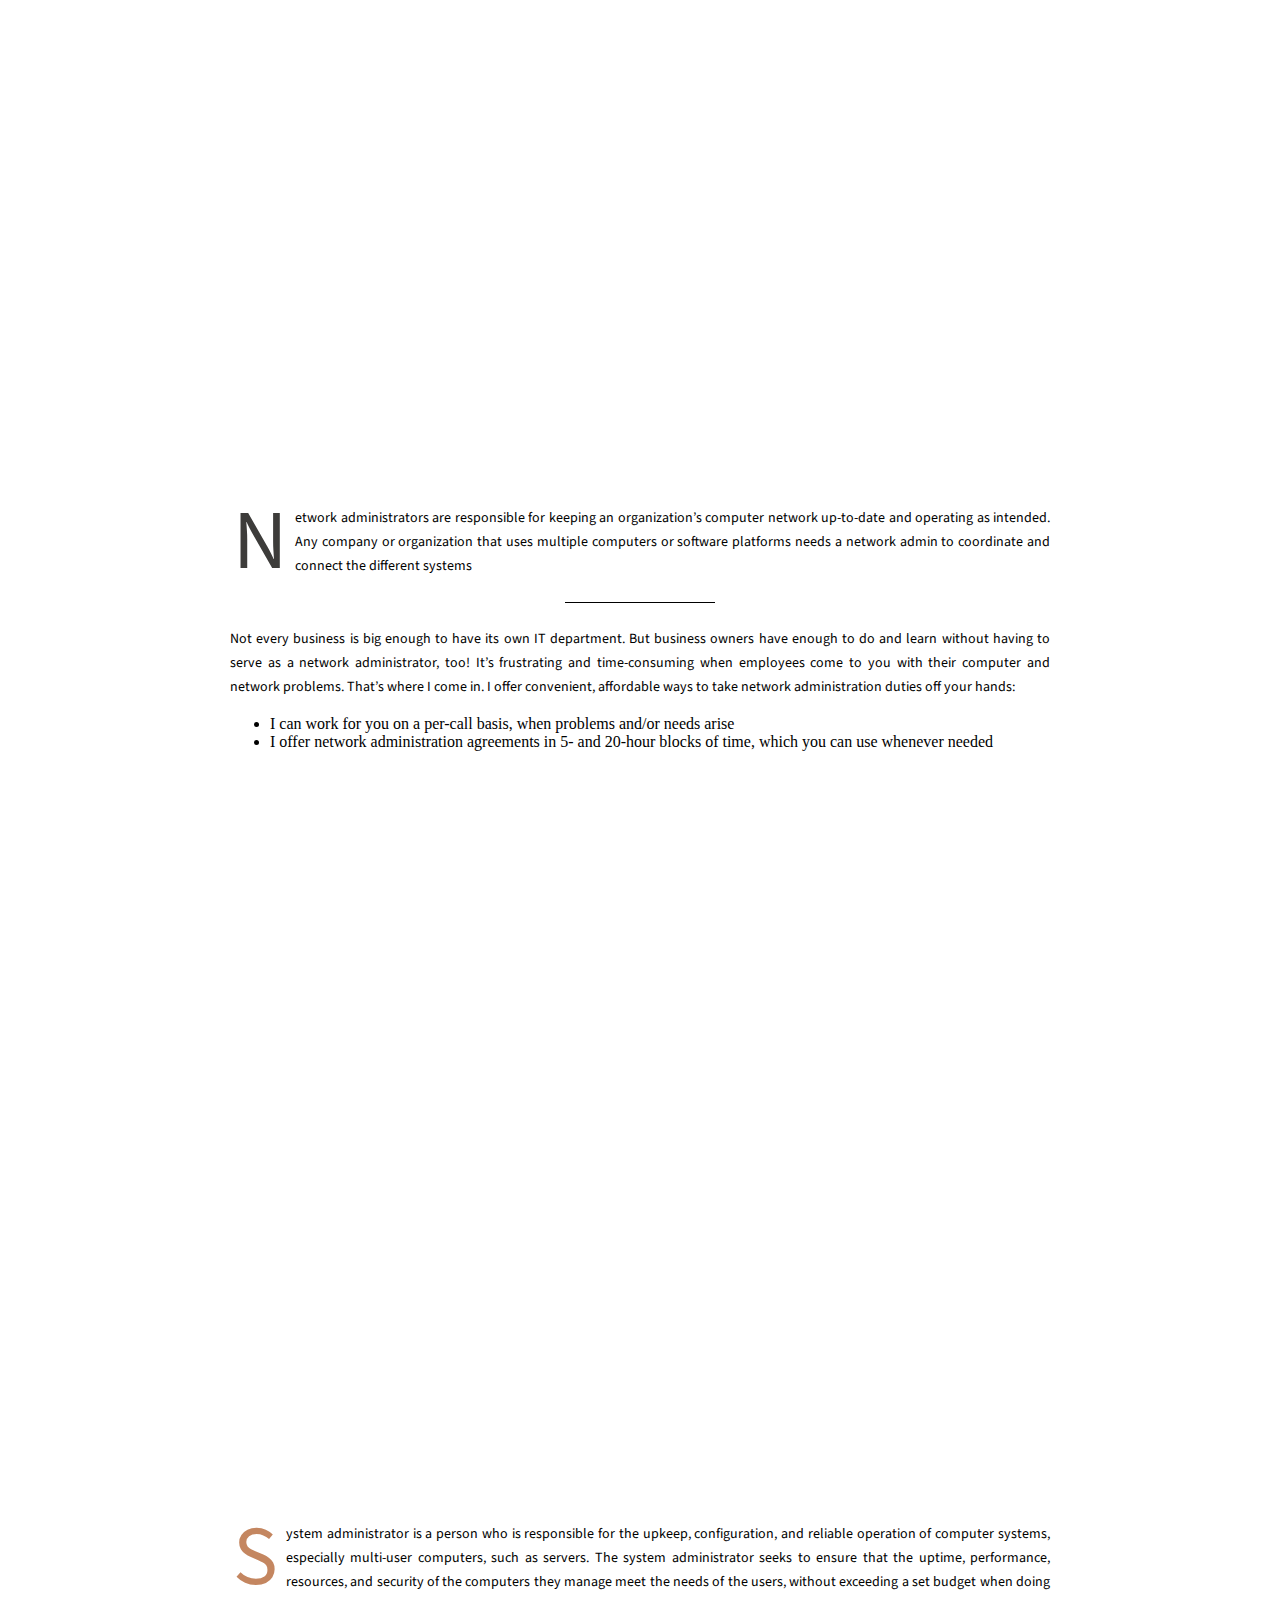
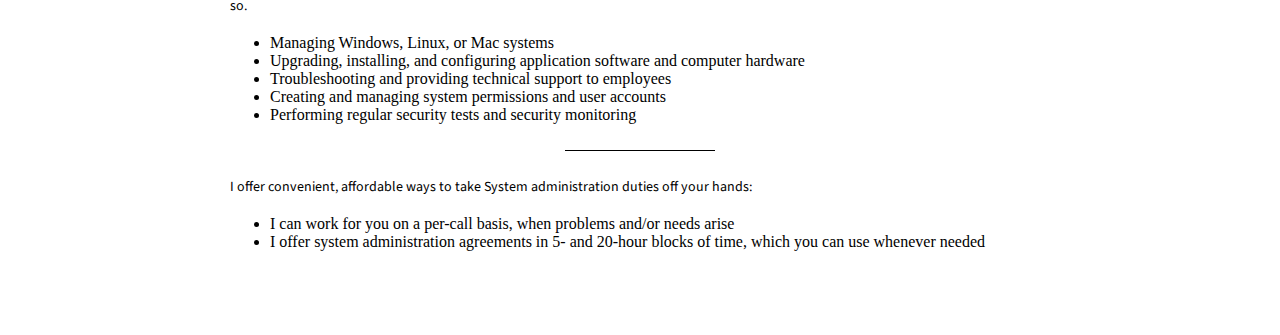
==== commit 6106cee7: "Update index.html" ====
--- a/index.html
+++ b/index.html
@@ -13,7 +13,7 @@
         <section>
           <div class="title">
             <img src="https://i.postimg.cc/GtWcbLh3/logo-clear.png" alt="" width="100">
-            <h3>All Around I.T Innovation</h3>
+            <h3>I.T Professional</h3>
             <h1>Dik W. Deemer</h1>
             <P>(601)674-9252</P>
             <p>dikweb@outlook.com</p>
@@ -66,4 +66,4 @@
           
         </div> 
 </body>
-</html>+</html>
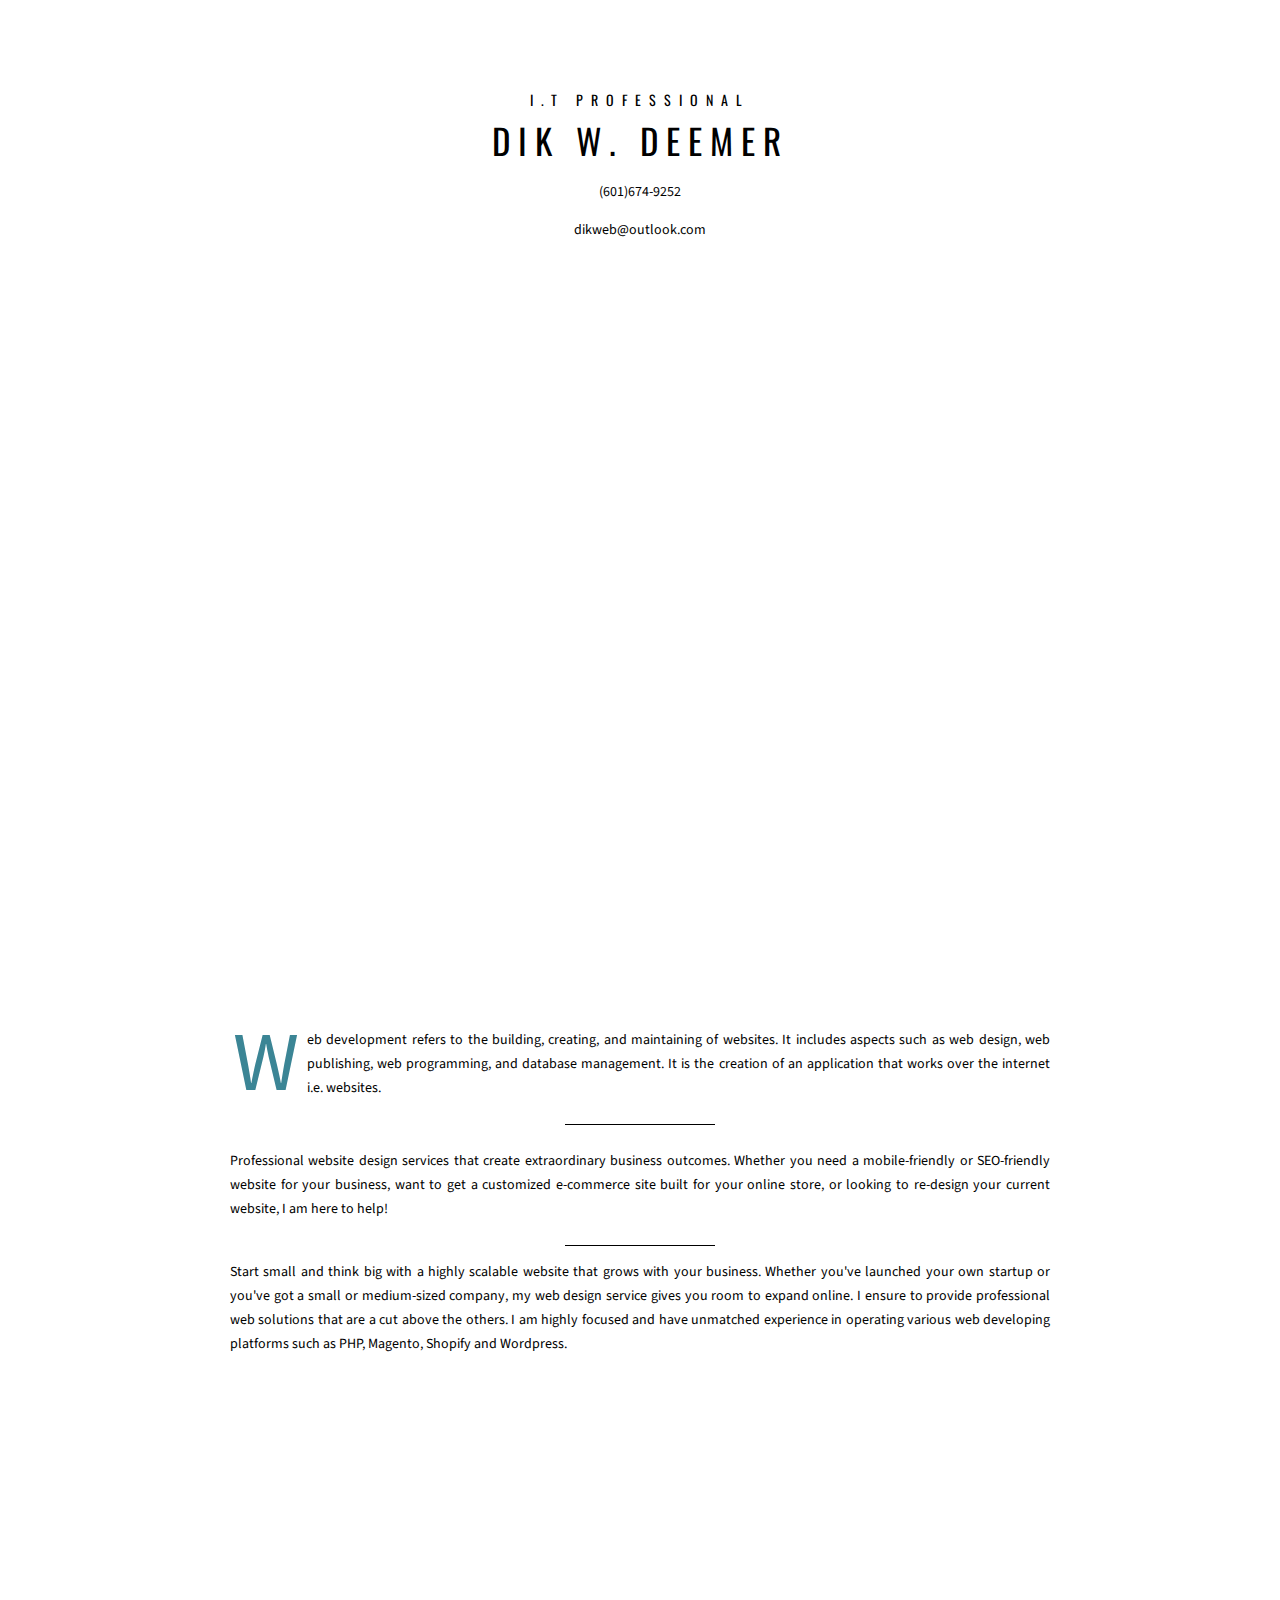
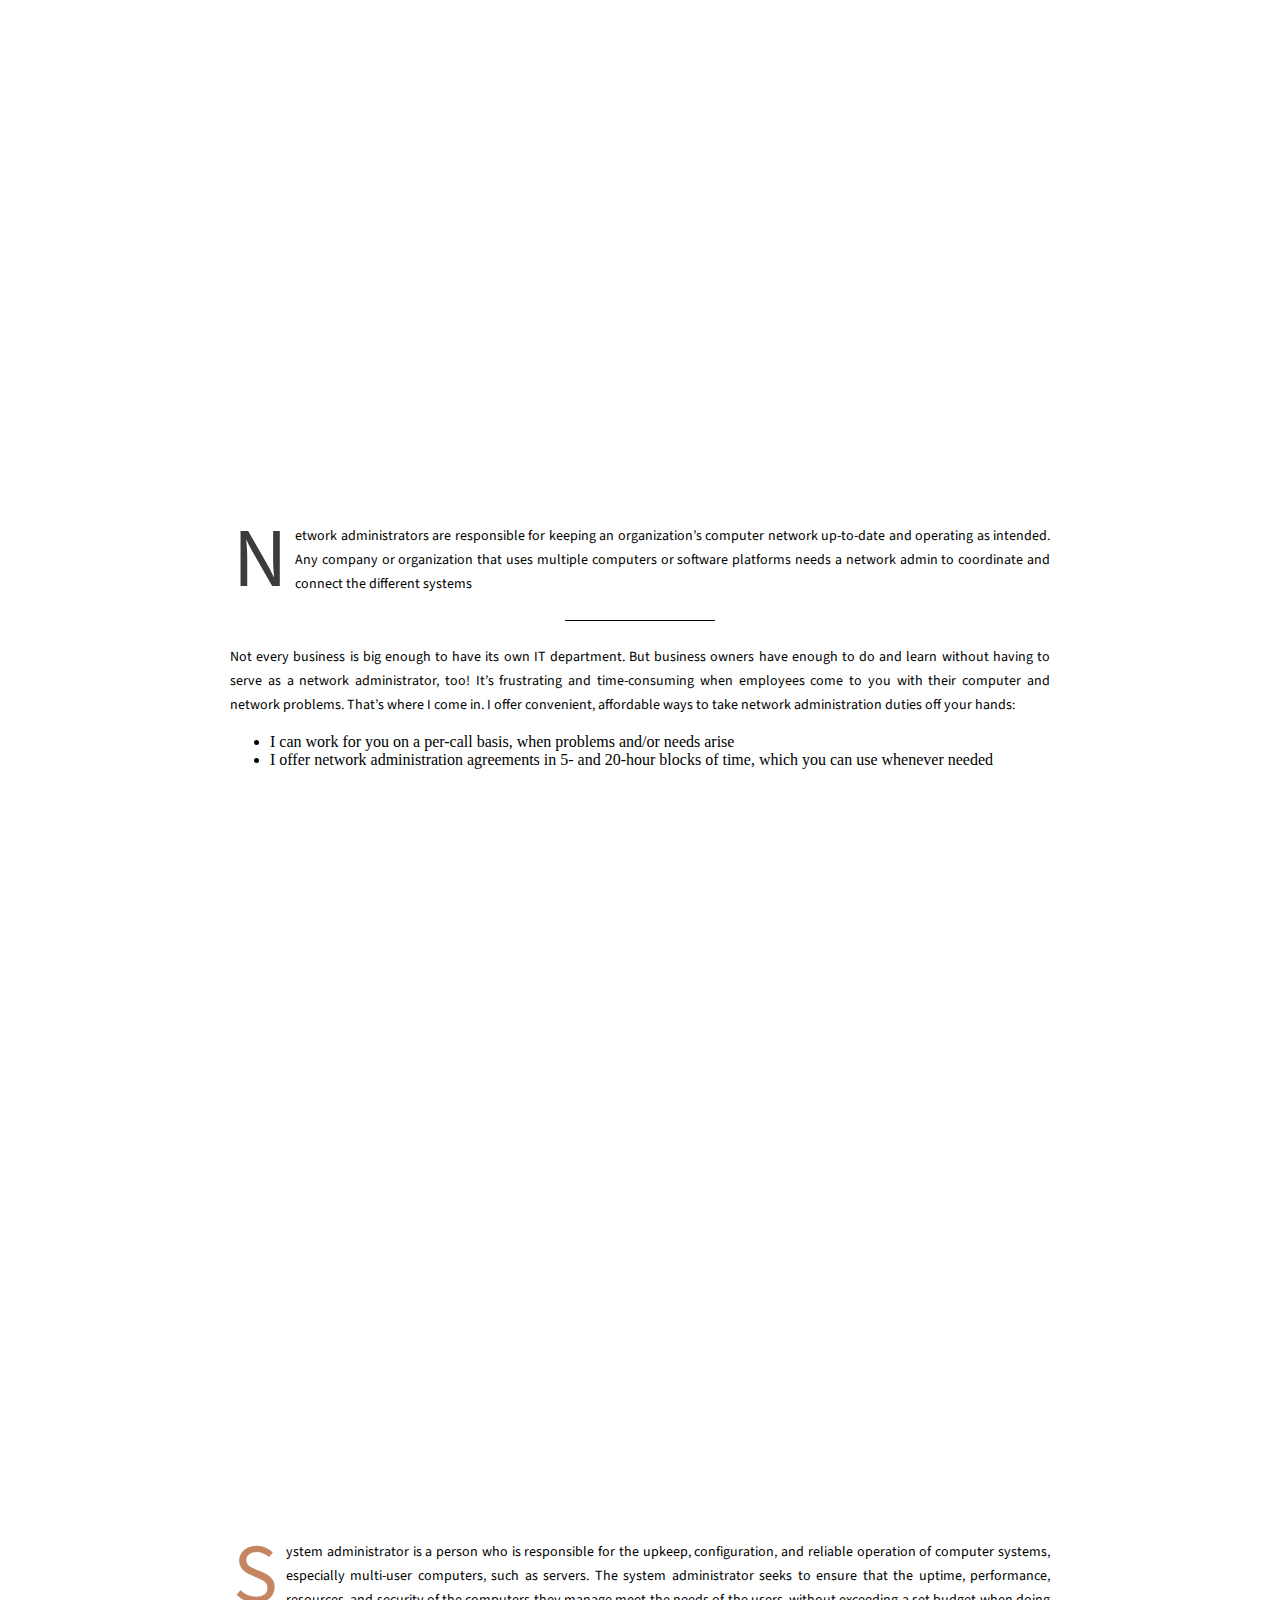
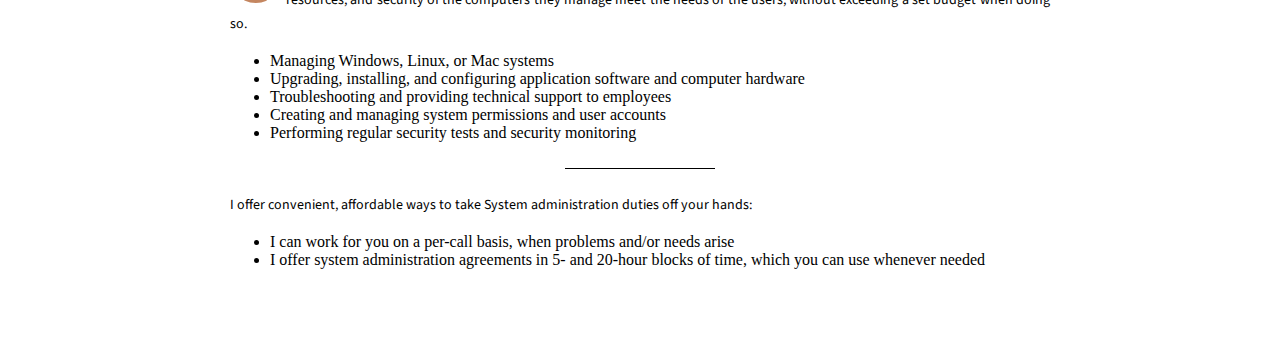
==== commit 8ba6c2ca: "Update index.html" ====
--- a/index.html
+++ b/index.html
@@ -17,6 +17,7 @@
             <h1>Dik W. Deemer</h1>
             <P>(601)674-9252</P>
             <p>dikweb@outlook.com</p>
+            <img src="https://fiverr-res.cloudinary.com/image/upload/t_profile_original,q_auto,f_auto/v1/attachments/profile/photo/b584b26dc20ee29ba324f4dd950b5667-1665938209058/8f72337a-b1ba-403d-a387-f65c01f86e34.jfif" alt="" width="100">  
           </div>
         </section>
         
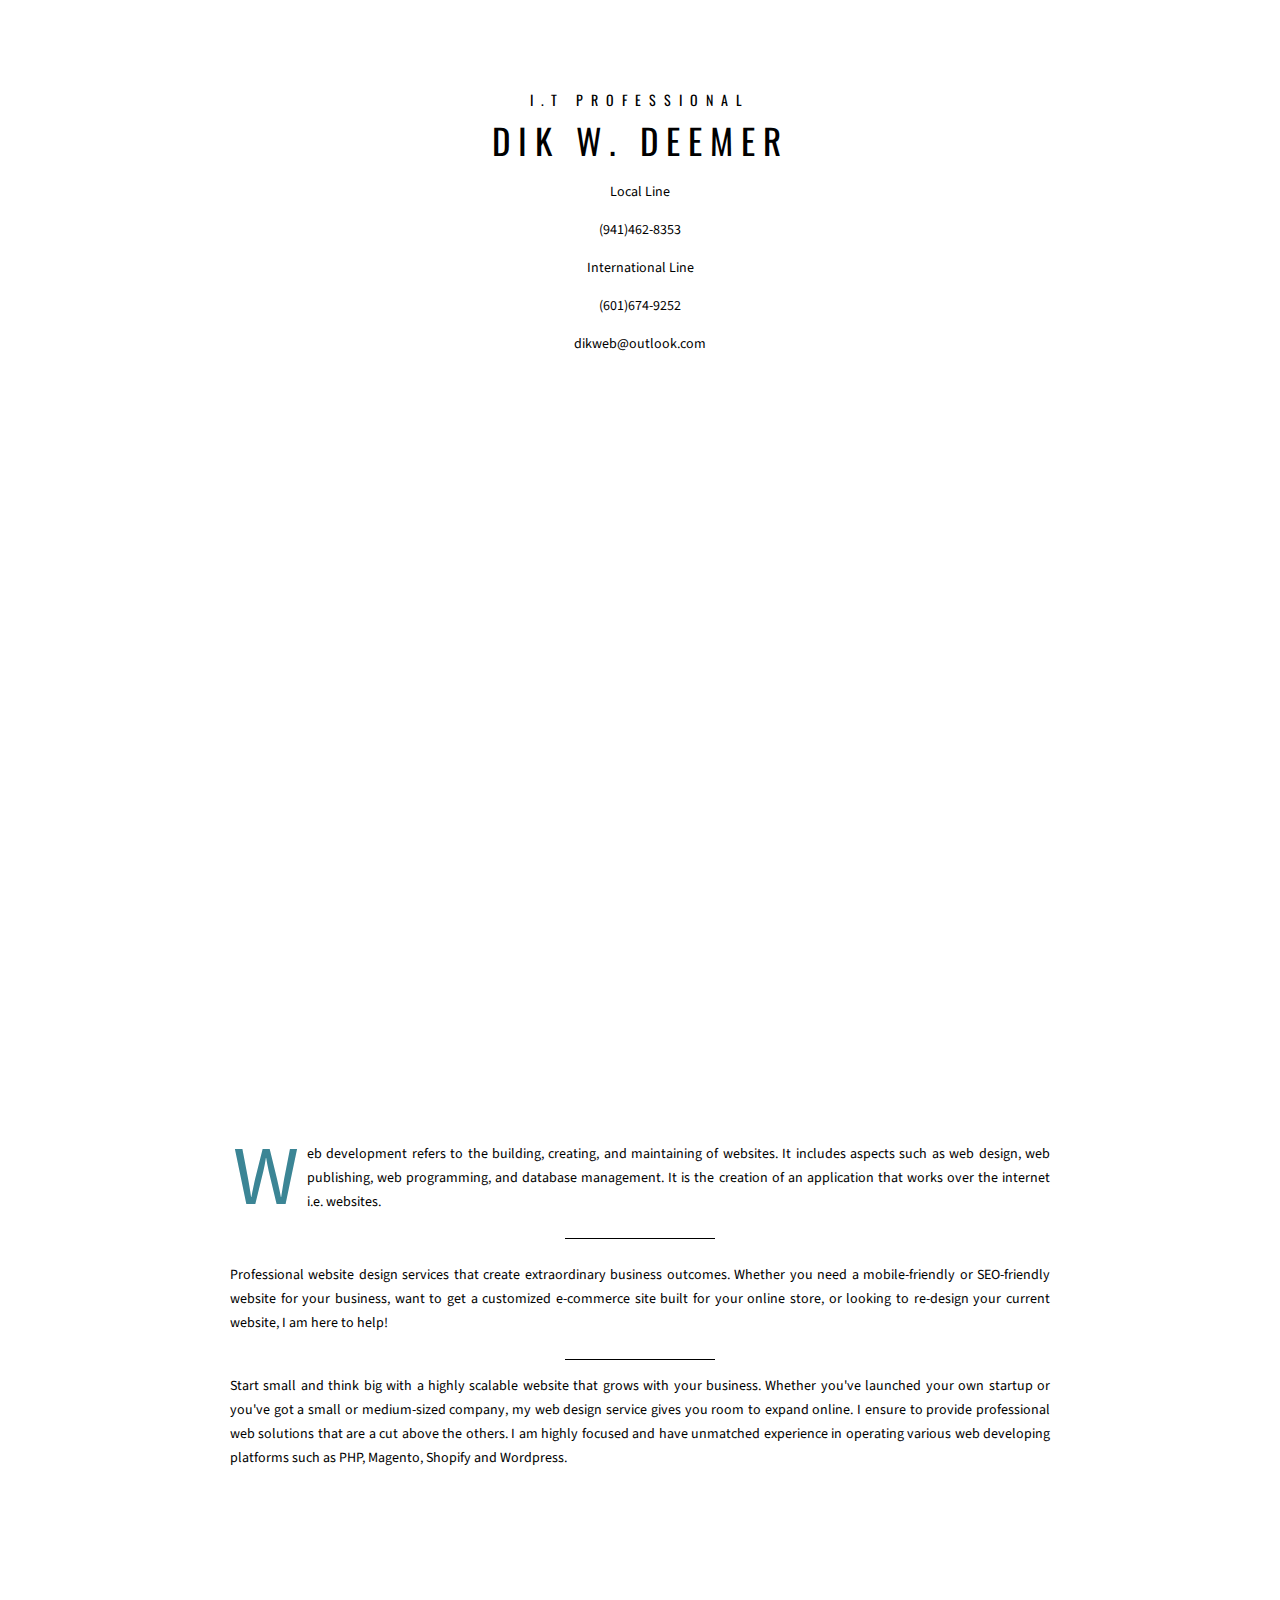
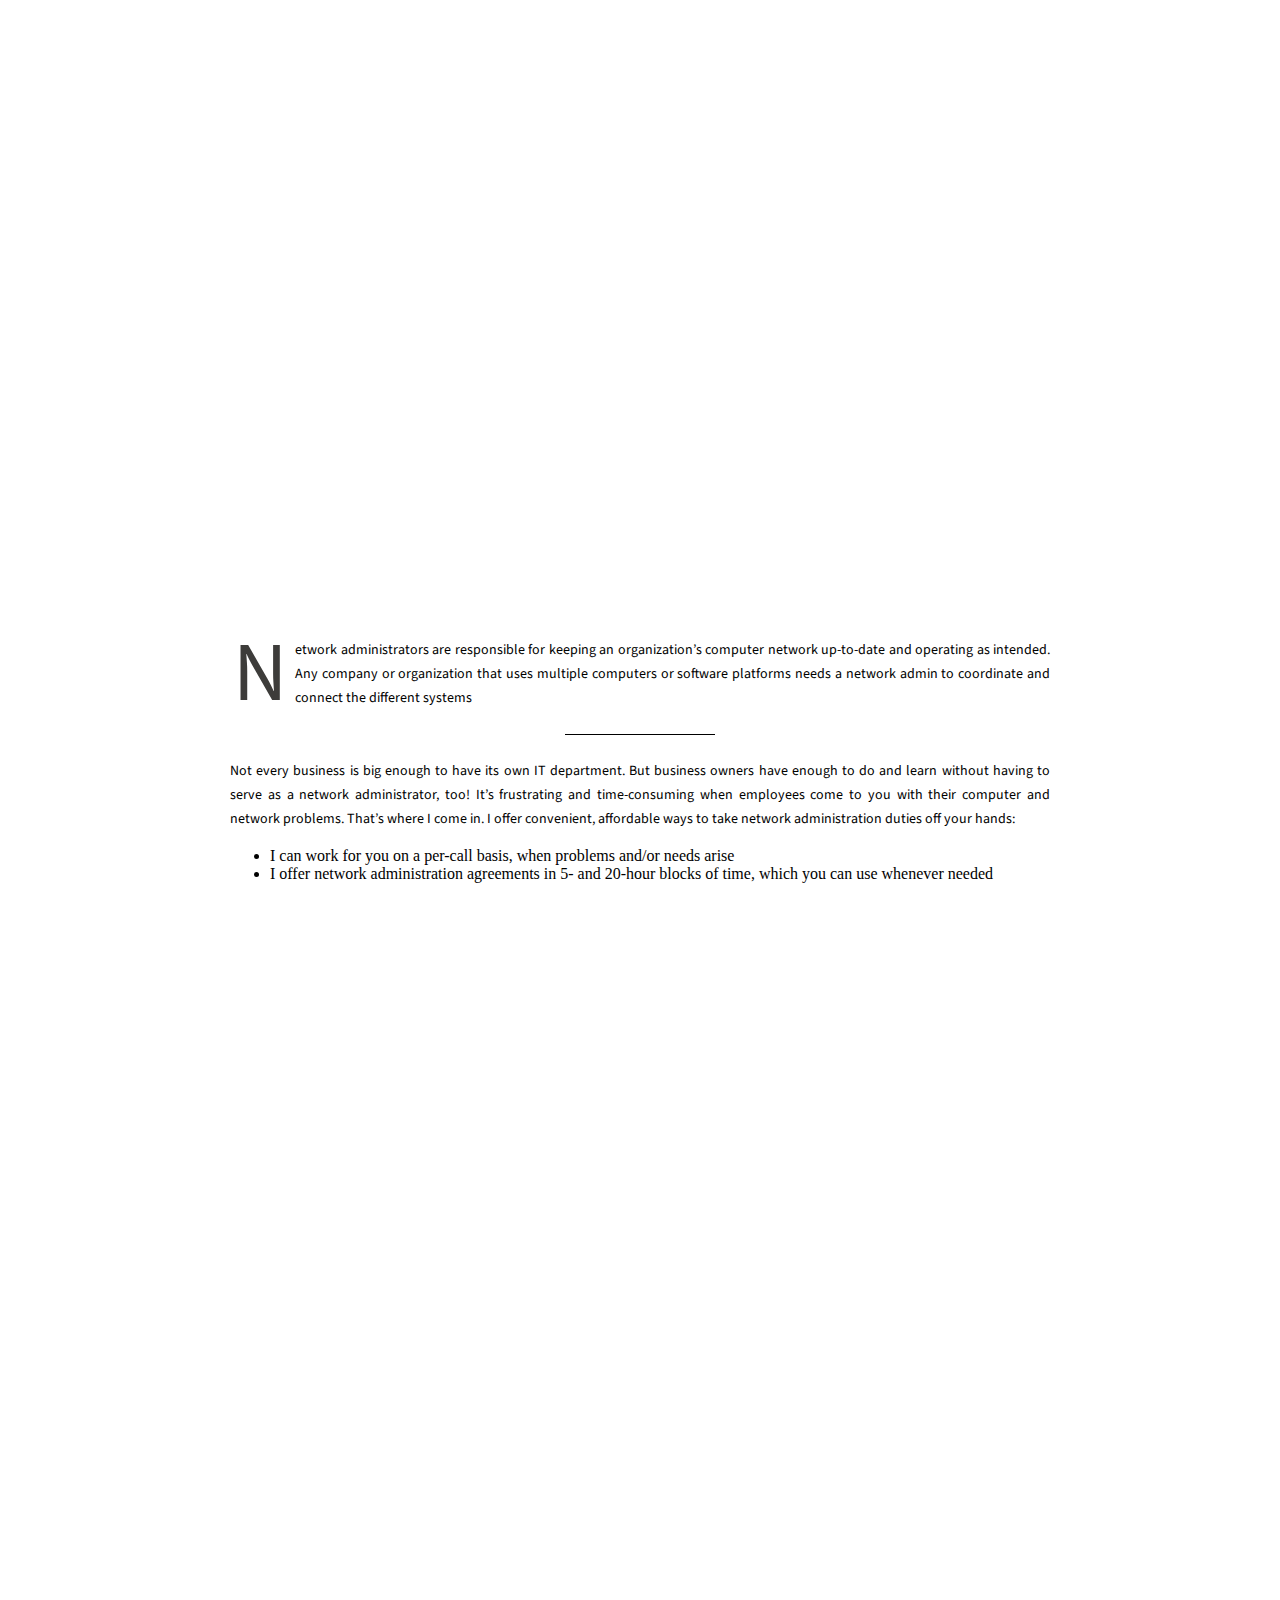
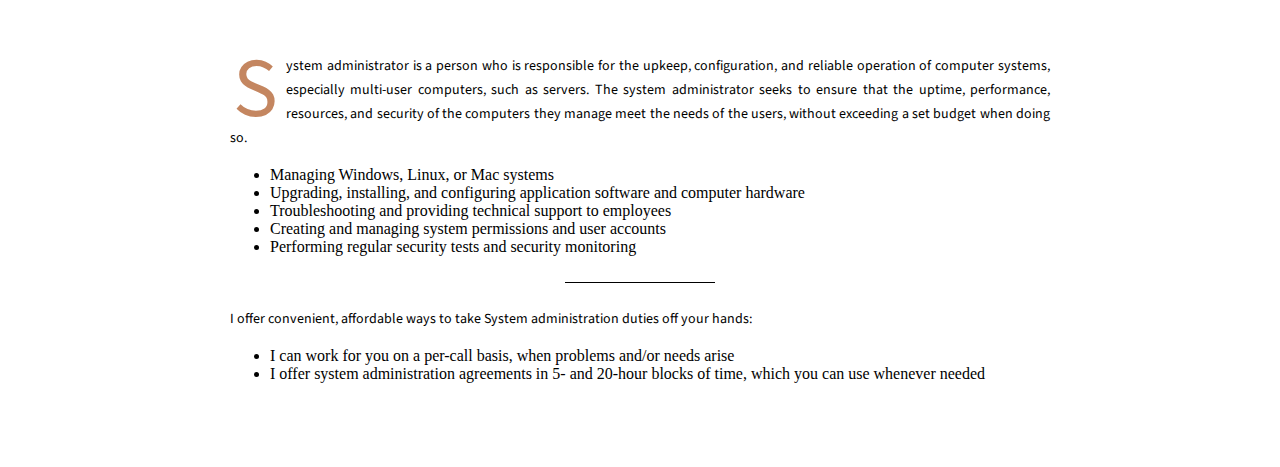
==== commit d86e4264: "Update index.html" ====
--- a/index.html
+++ b/index.html
@@ -15,6 +15,9 @@
             <img src="https://i.postimg.cc/GtWcbLh3/logo-clear.png" alt="" width="100">
             <h3>I.T Professional</h3>
             <h1>Dik W. Deemer</h1>
+              <p>Local Line</p>
+              <p>(941)462-8353</p>
+              <p>International Line</p>
             <P>(601)674-9252</P>
             <p>dikweb@outlook.com</p>
             <img src="https://fiverr-res.cloudinary.com/image/upload/t_profile_original,q_auto,f_auto/v1/attachments/profile/photo/b584b26dc20ee29ba324f4dd950b5667-1665938209058/8f72337a-b1ba-403d-a387-f65c01f86e34.jfif" alt="" width="100">  
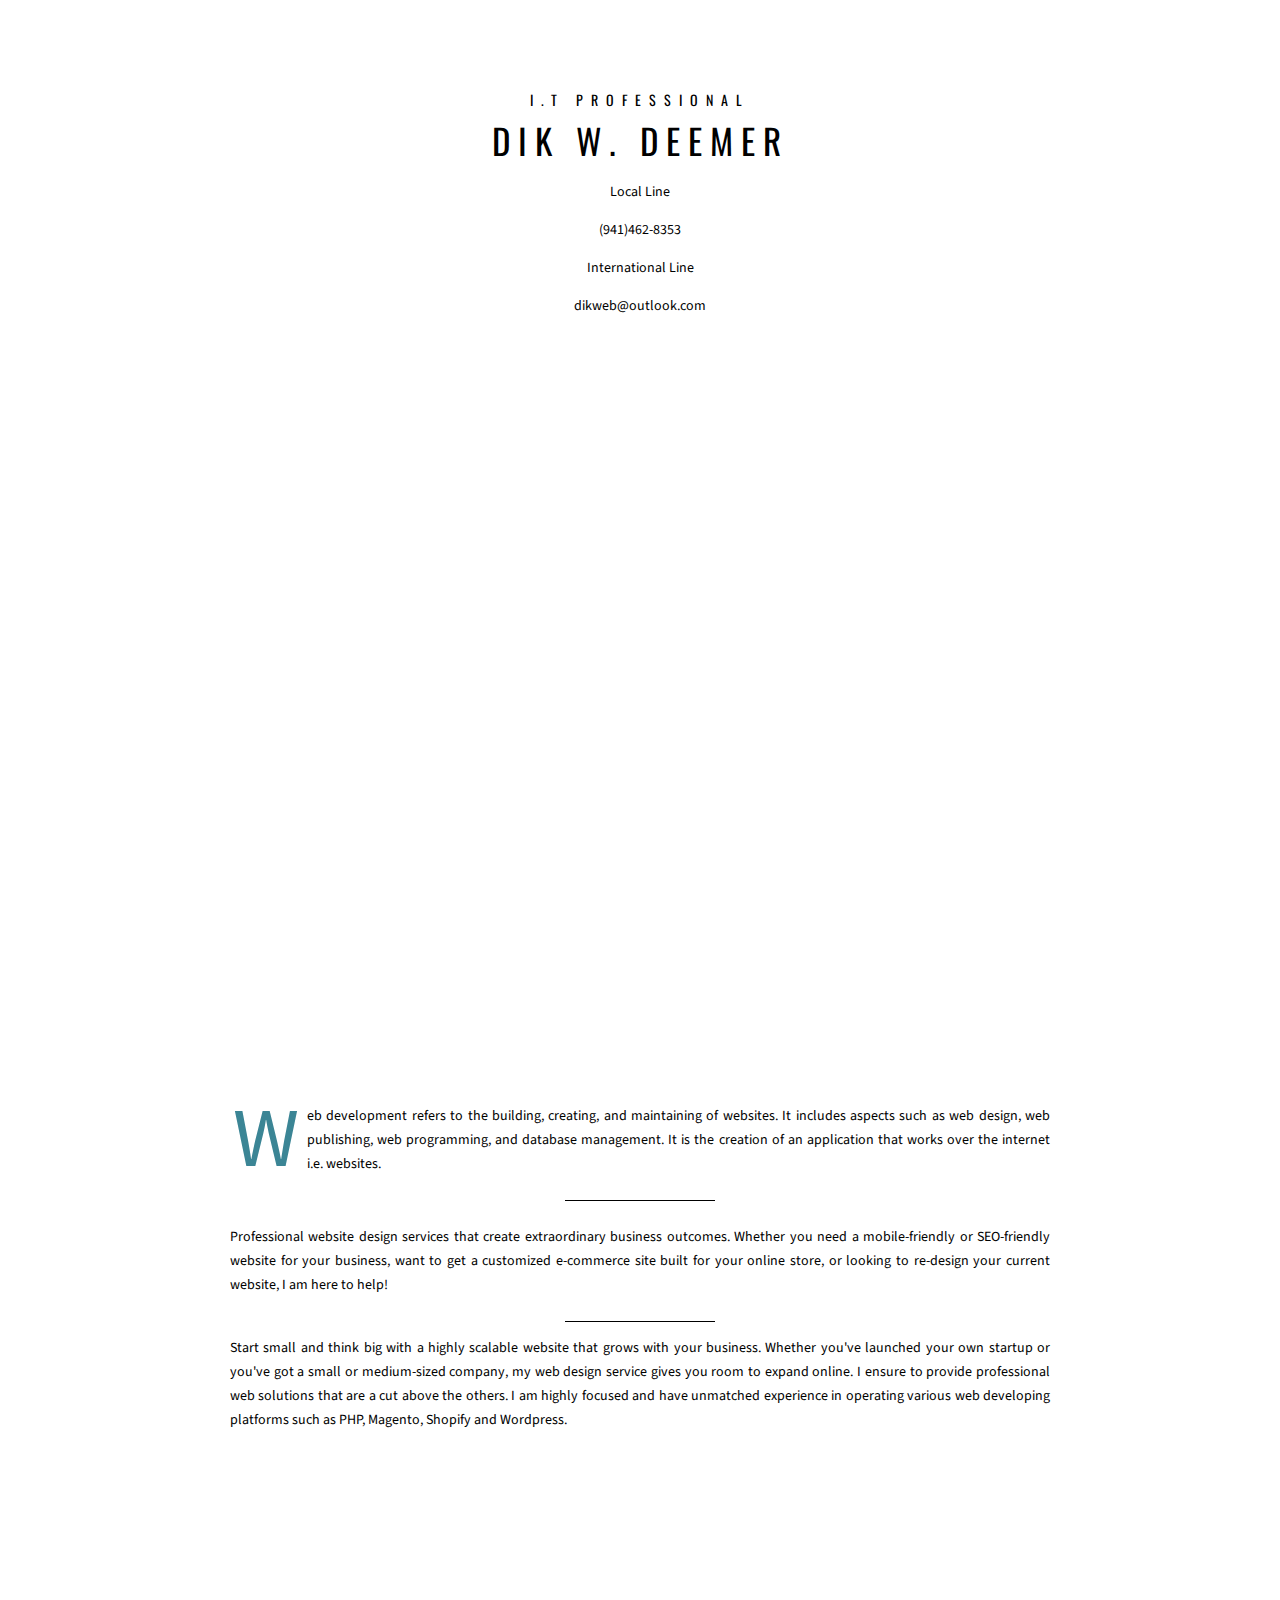
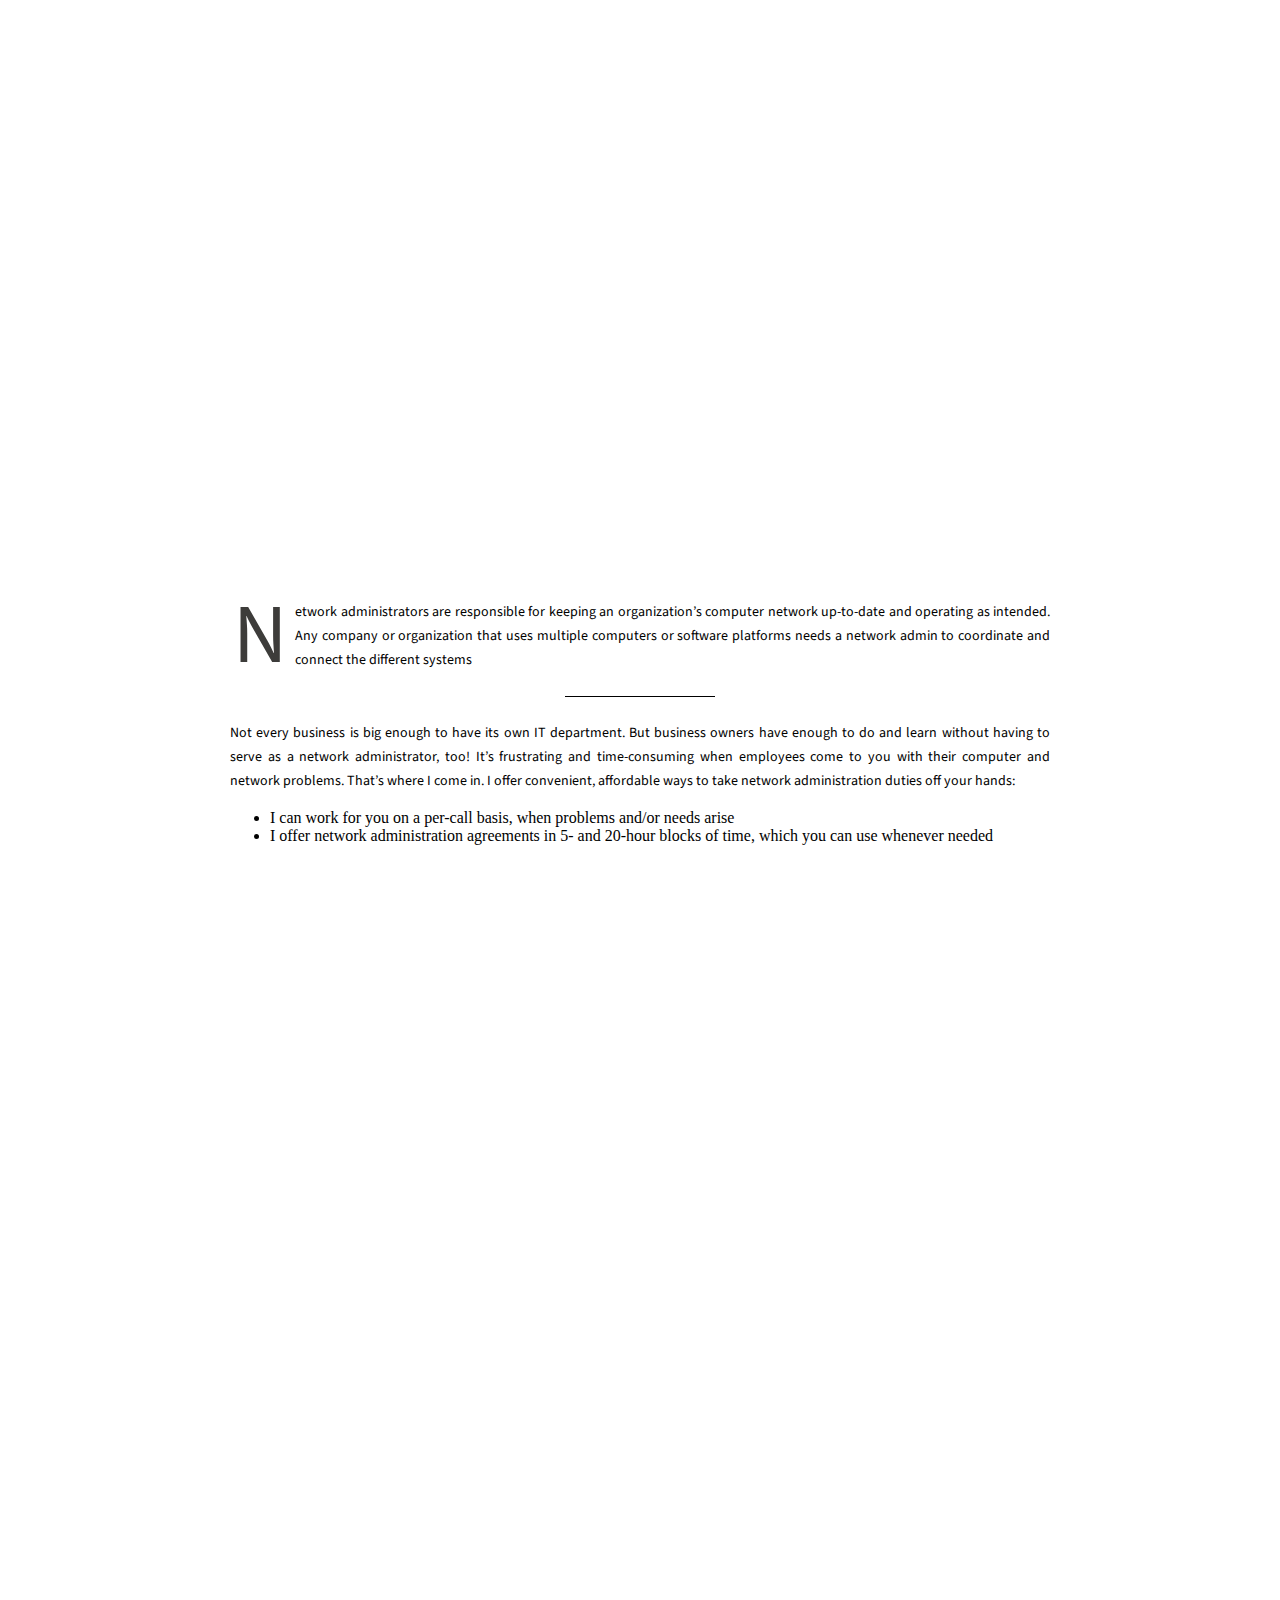
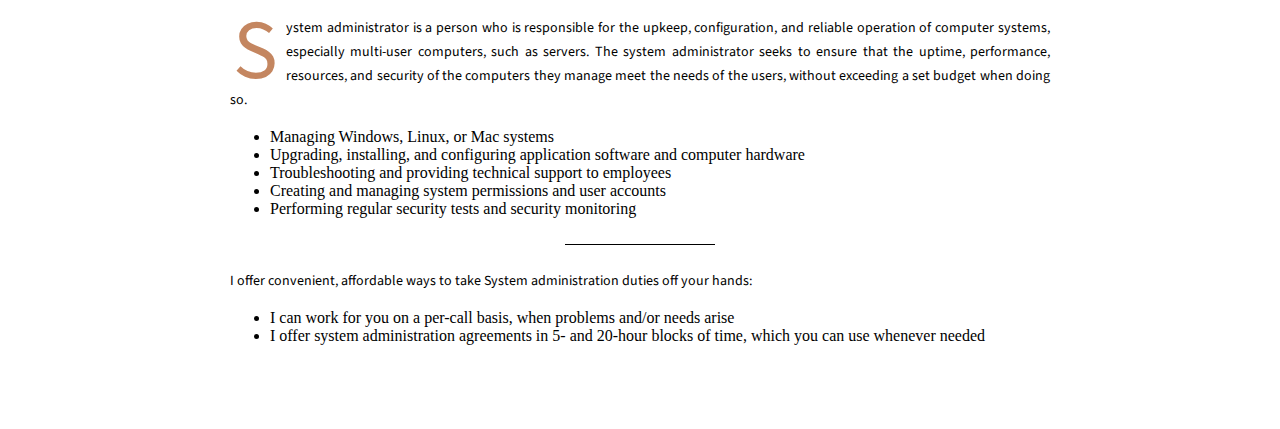
==== commit 98a0ad80: "Update index.html" ====
--- a/index.html
+++ b/index.html
@@ -18,7 +18,6 @@
               <p>Local Line</p>
               <p>(941)462-8353</p>
               <p>International Line</p>
-            <P>(601)674-9252</P>
             <p>dikweb@outlook.com</p>
             <img src="https://fiverr-res.cloudinary.com/image/upload/t_profile_original,q_auto,f_auto/v1/attachments/profile/photo/b584b26dc20ee29ba324f4dd950b5667-1665938209058/8f72337a-b1ba-403d-a387-f65c01f86e34.jfif" alt="" width="100">  
           </div>
